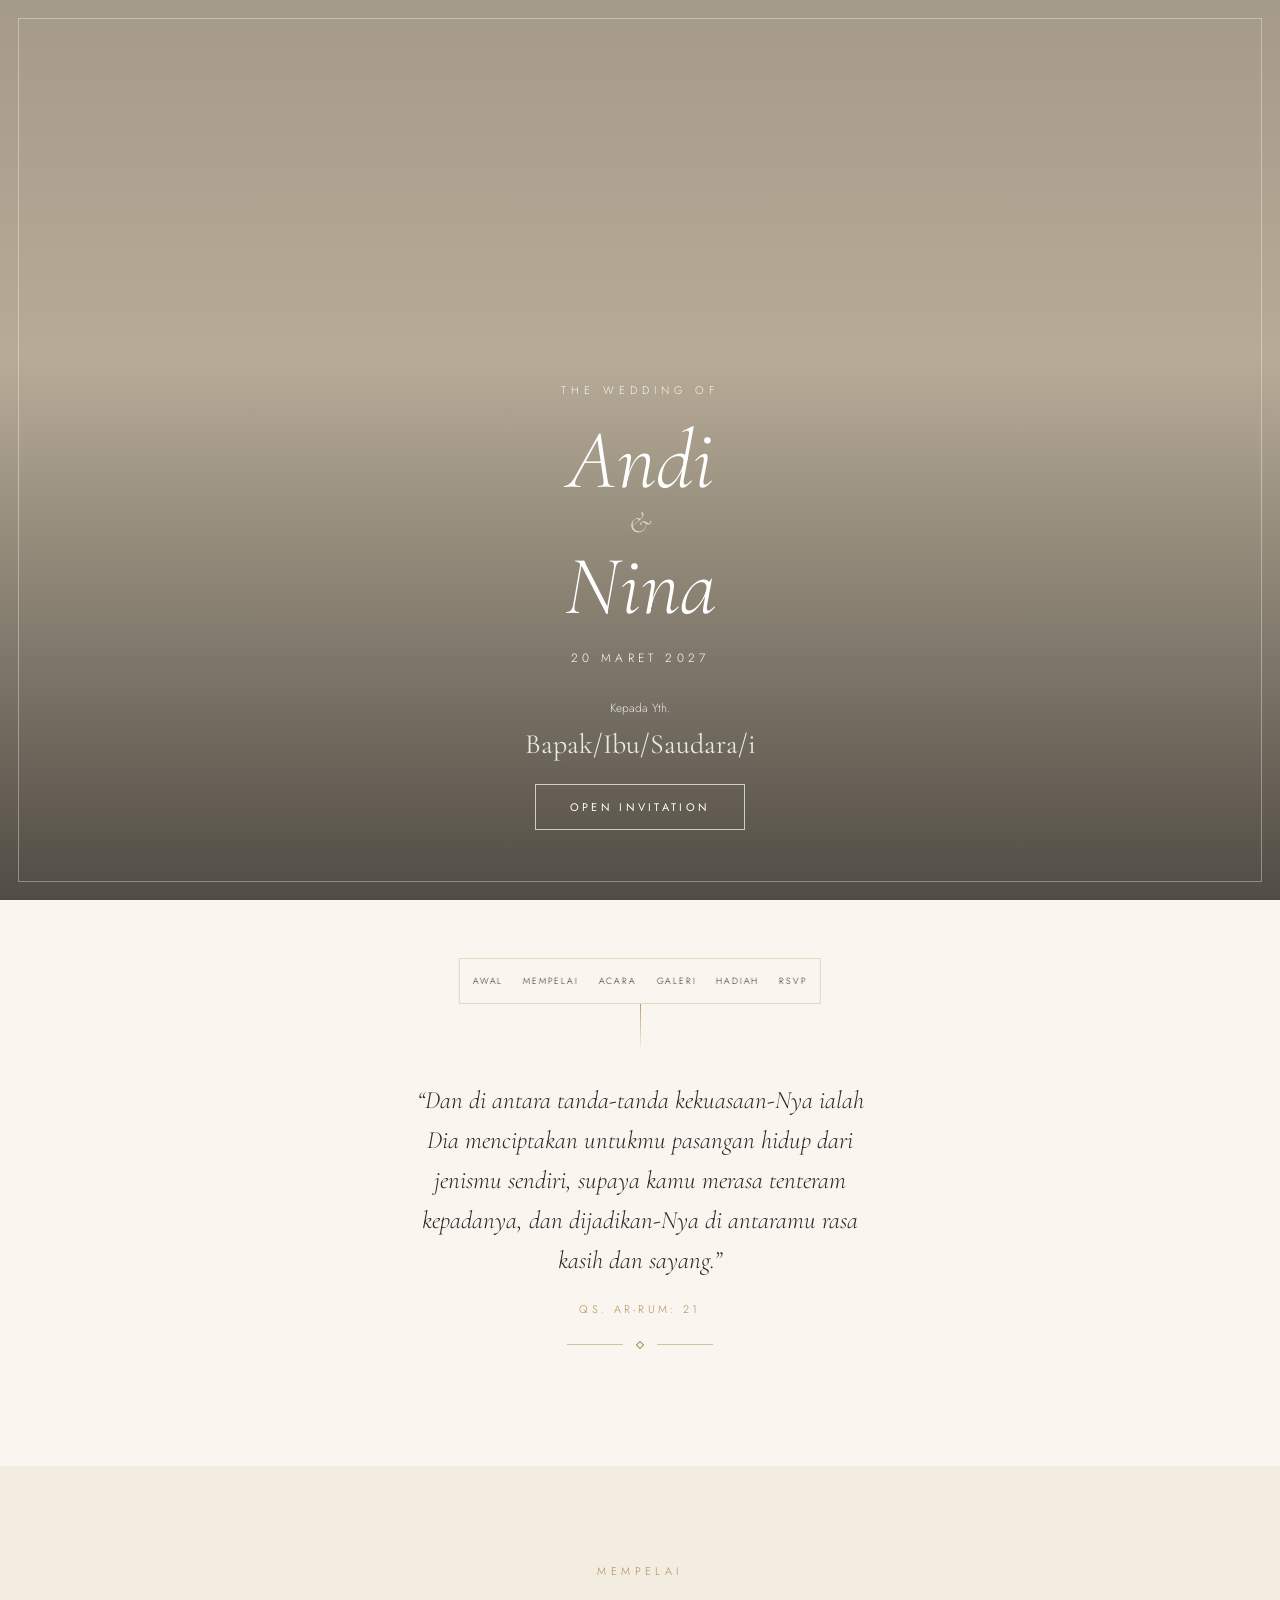
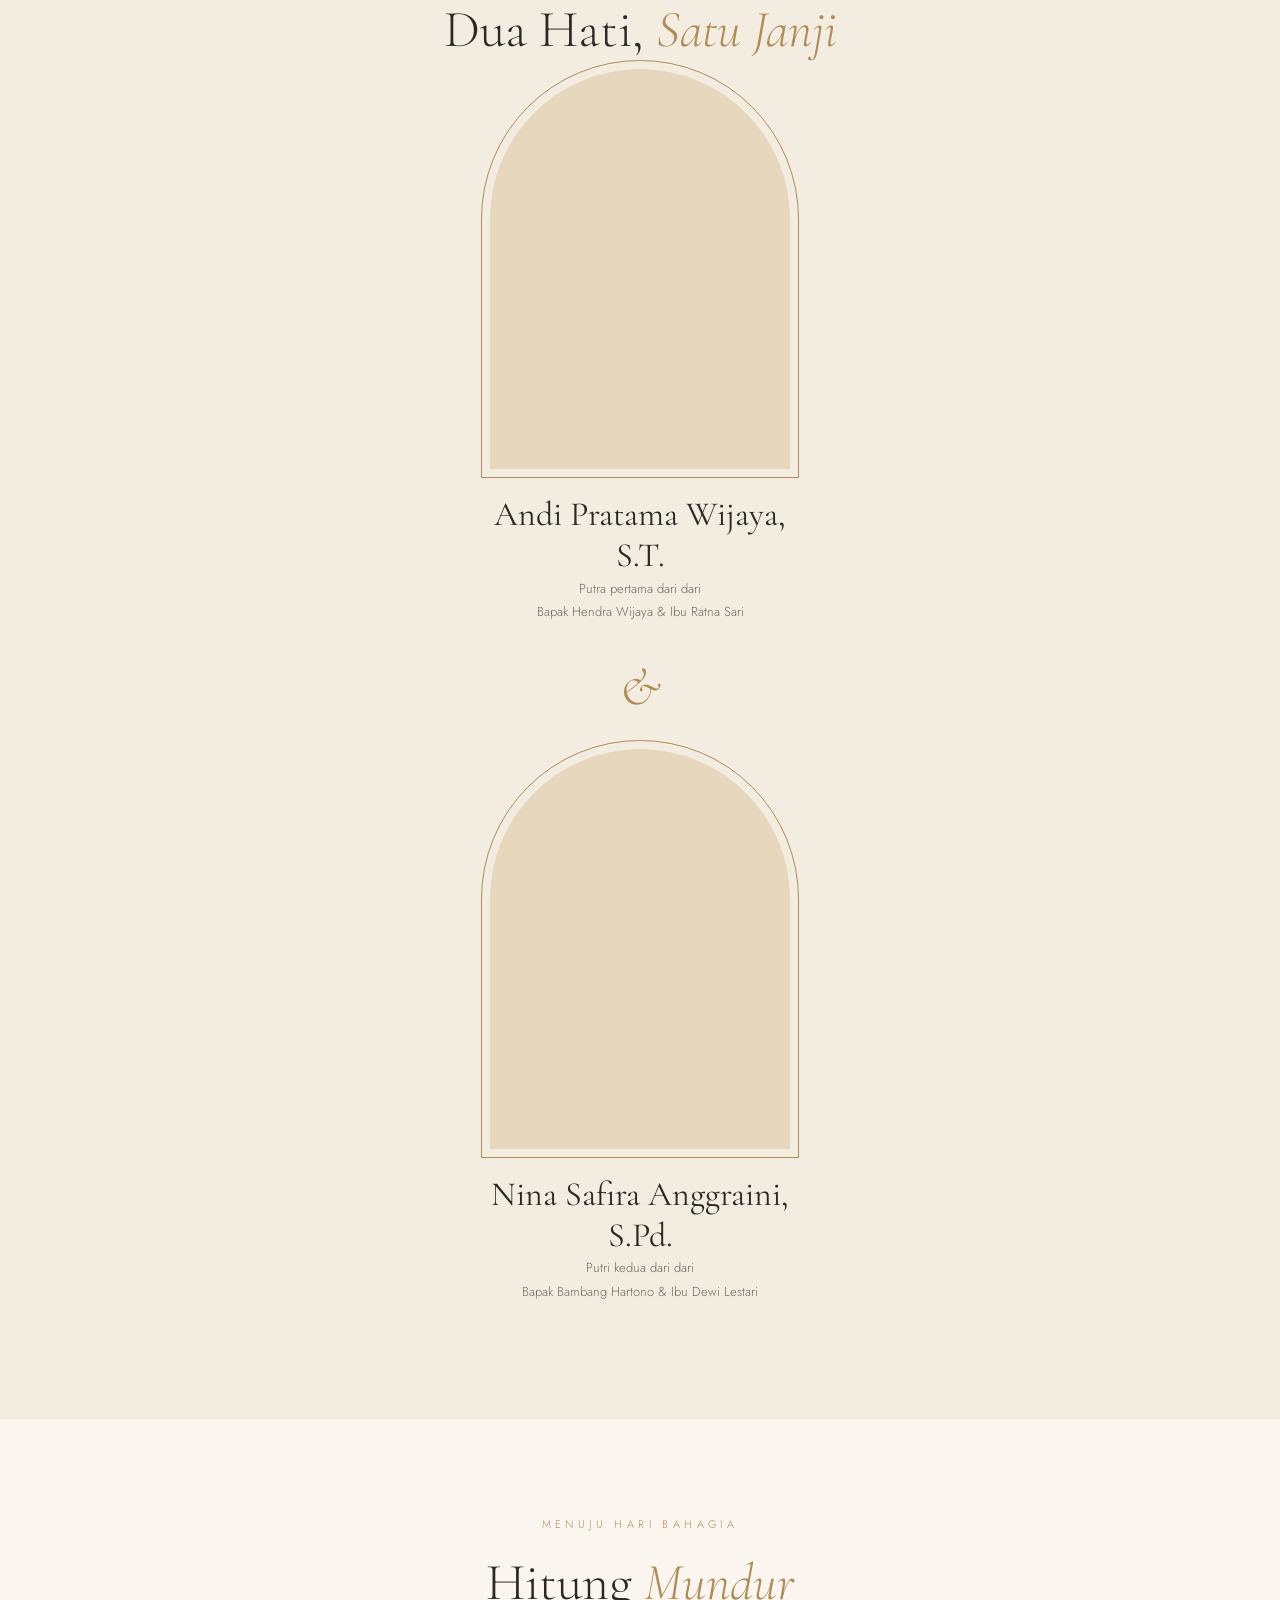
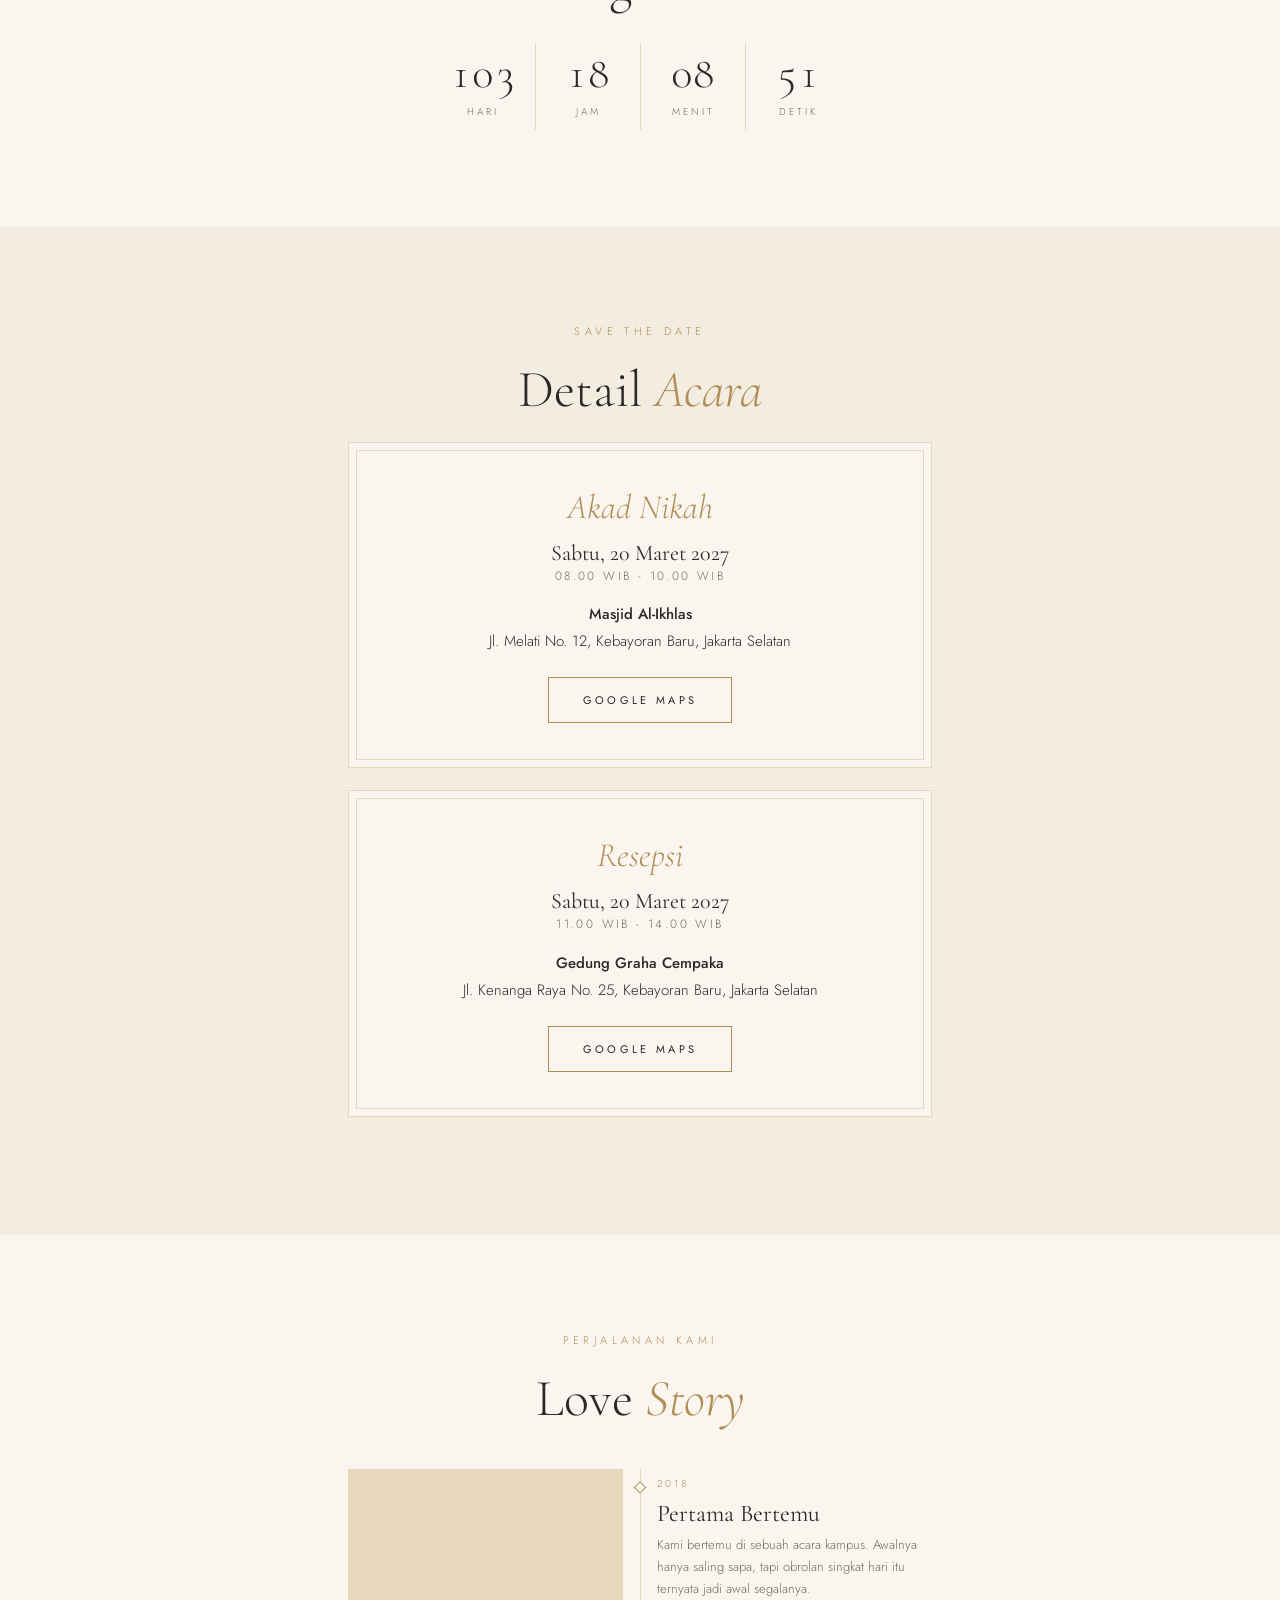
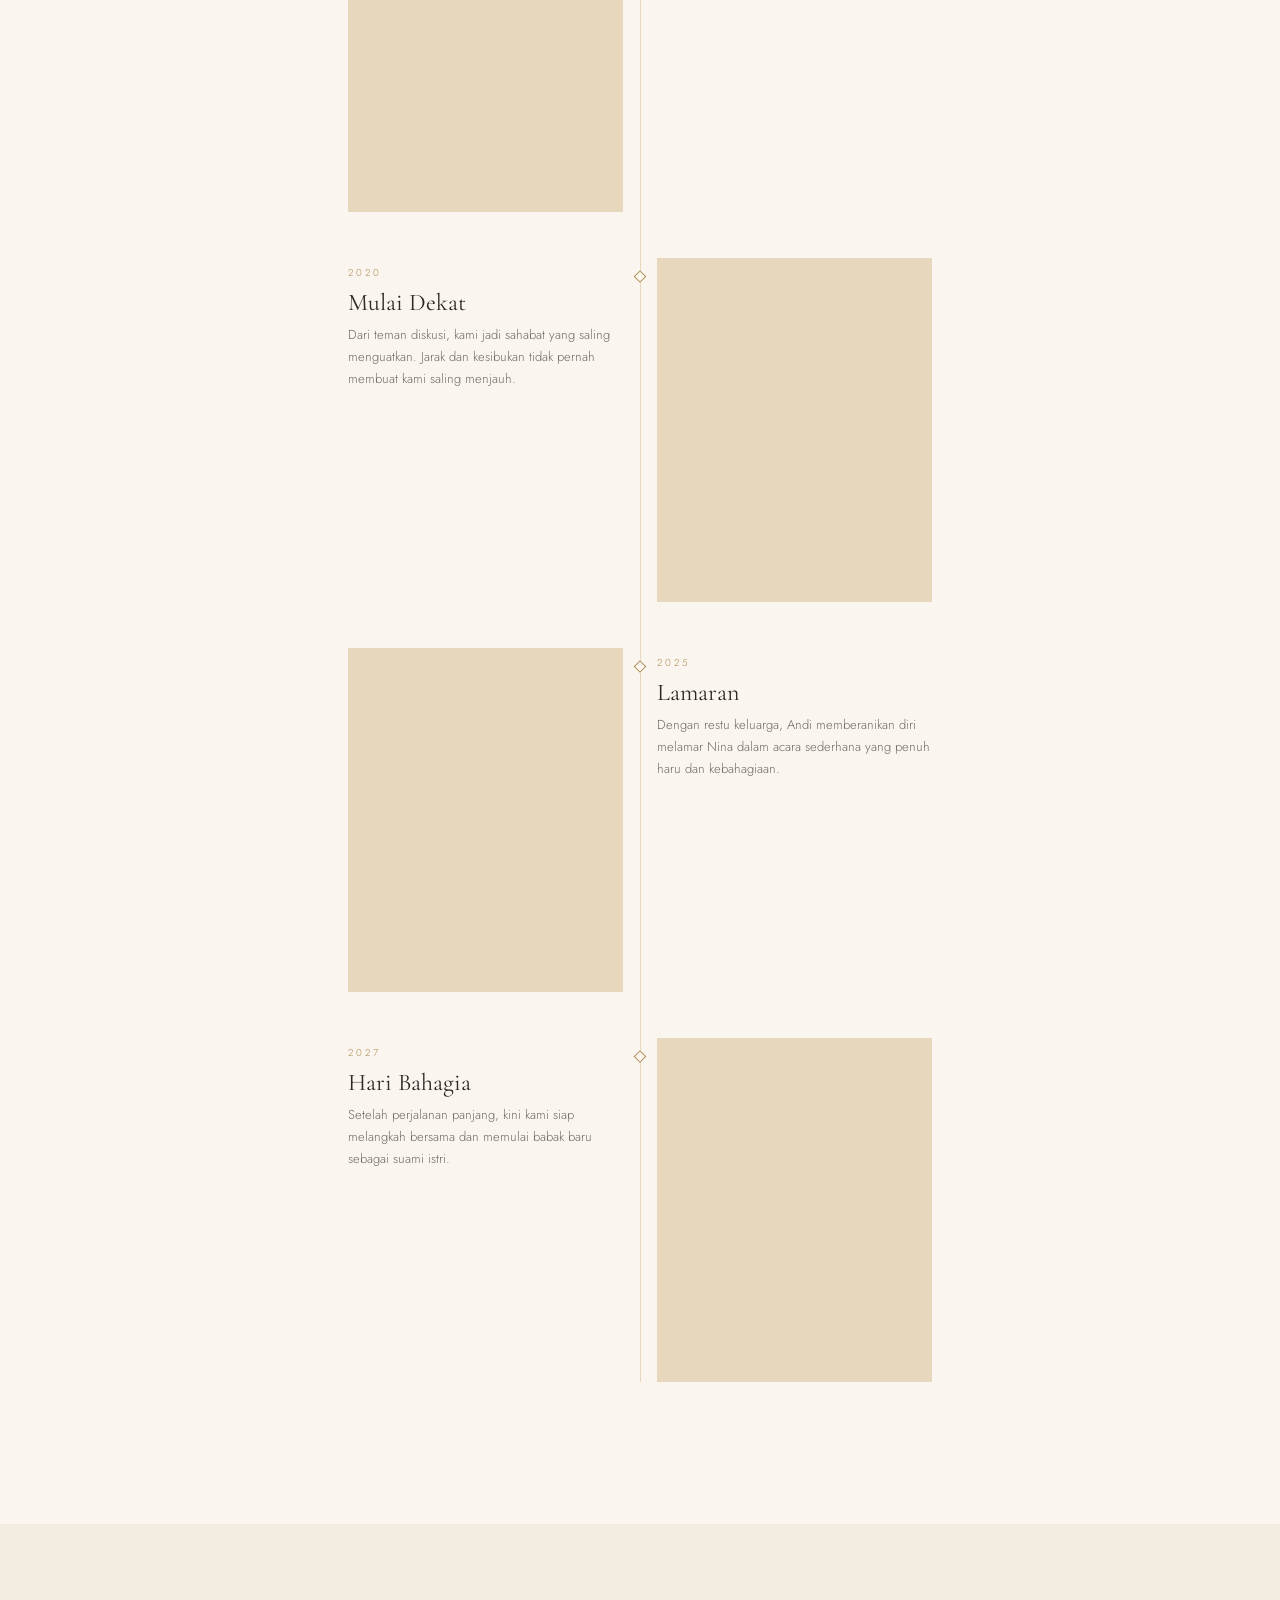
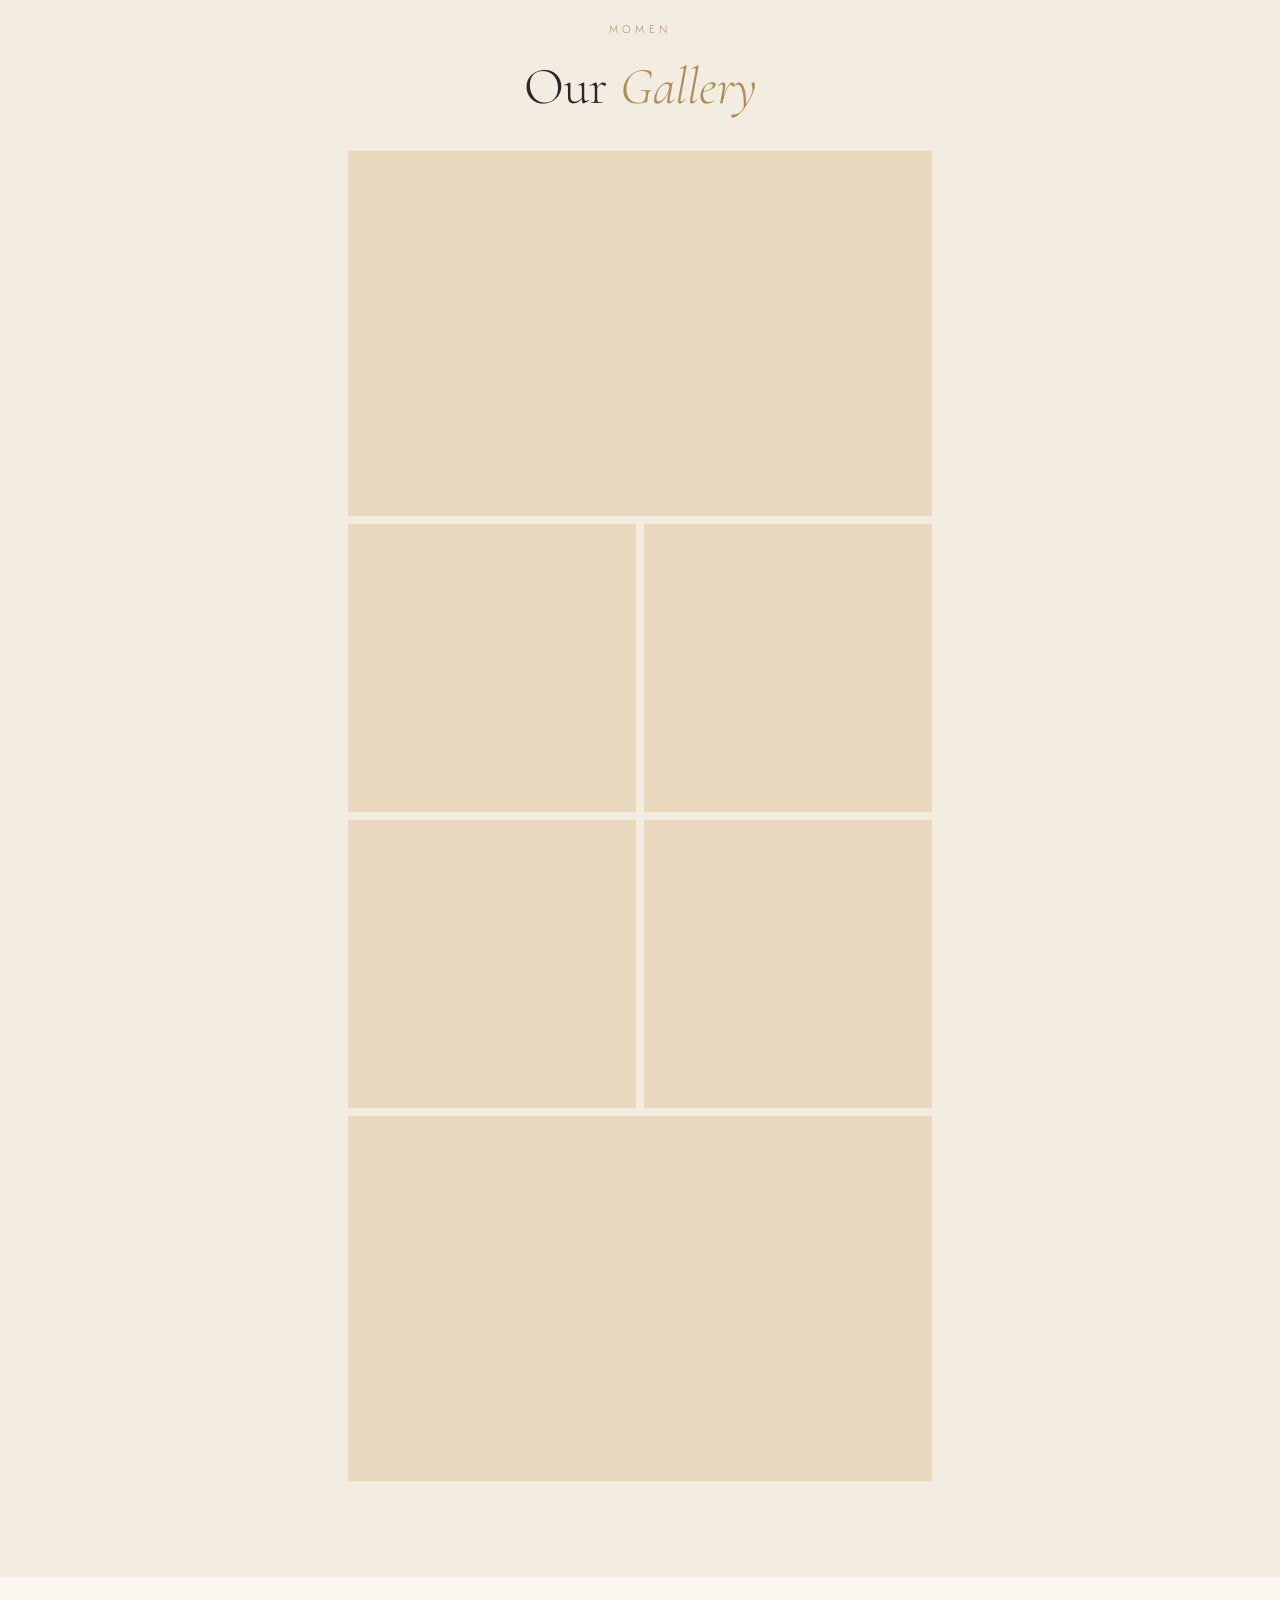
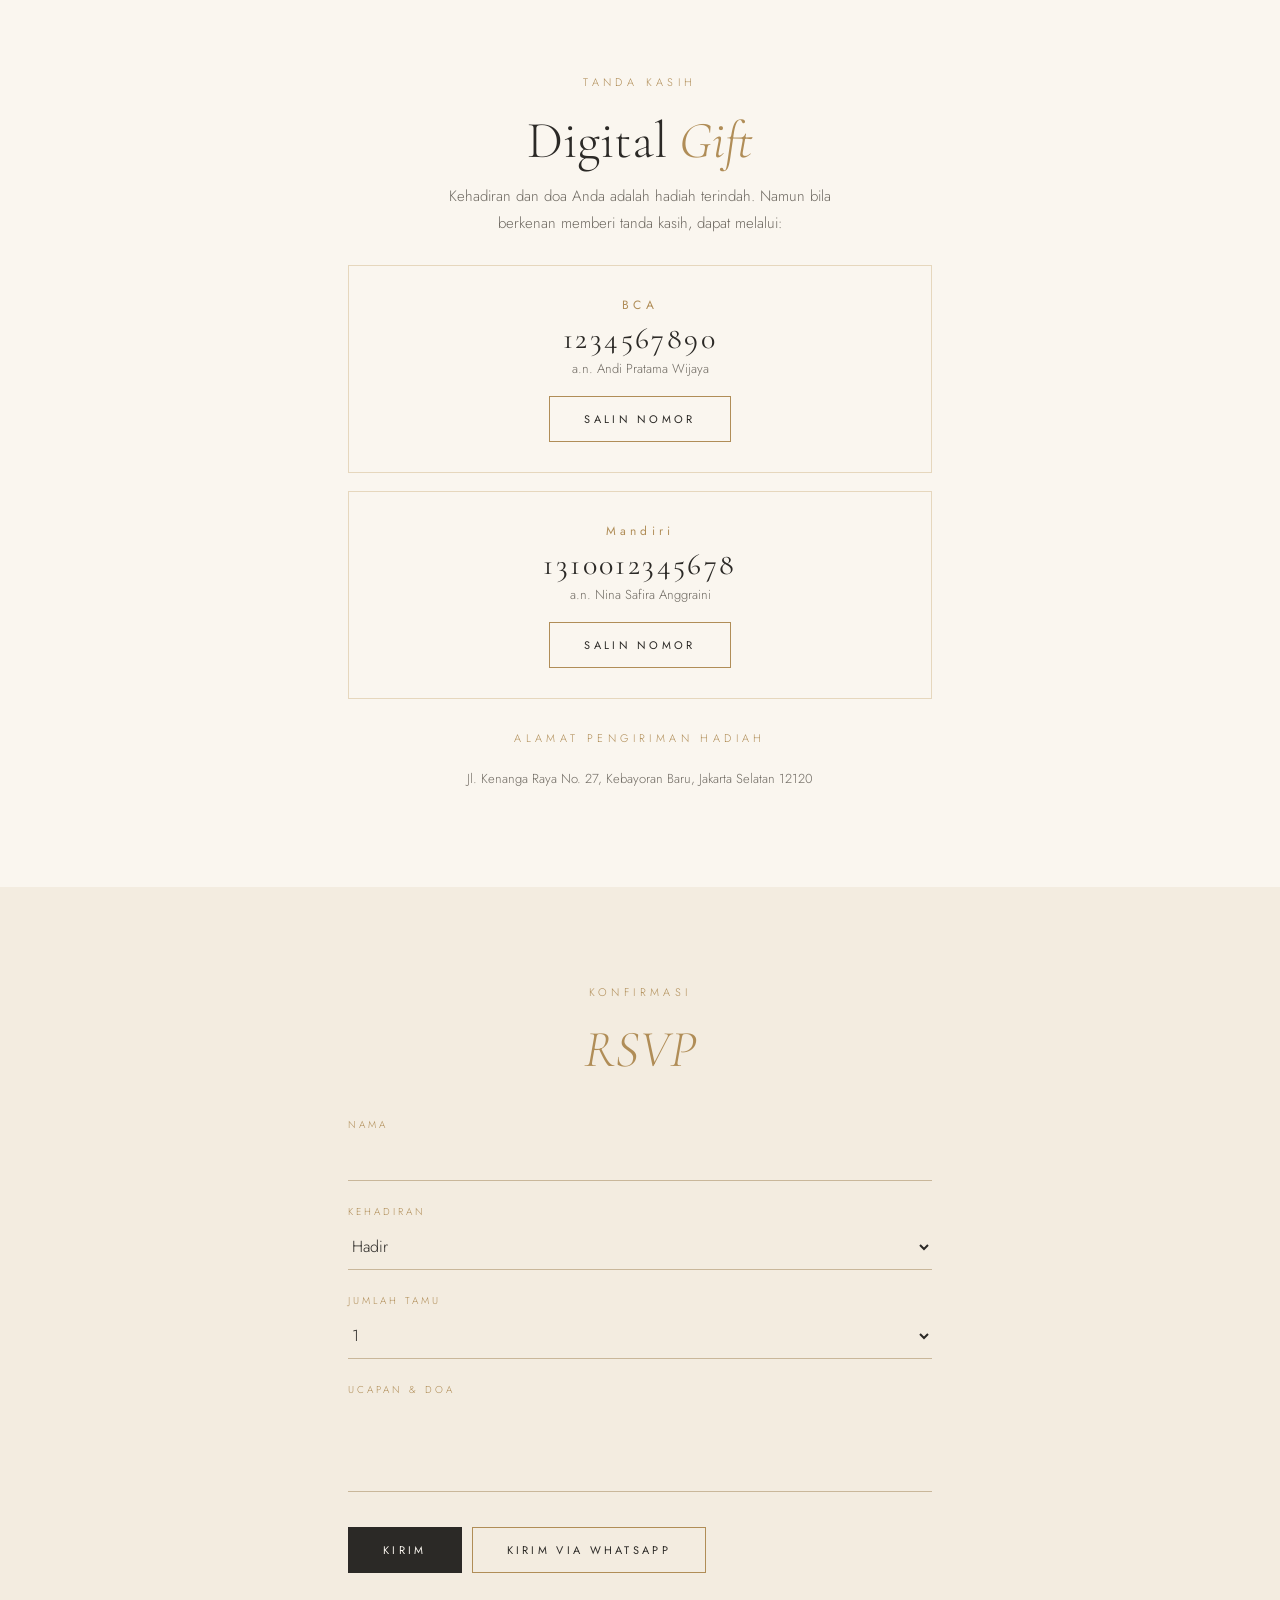
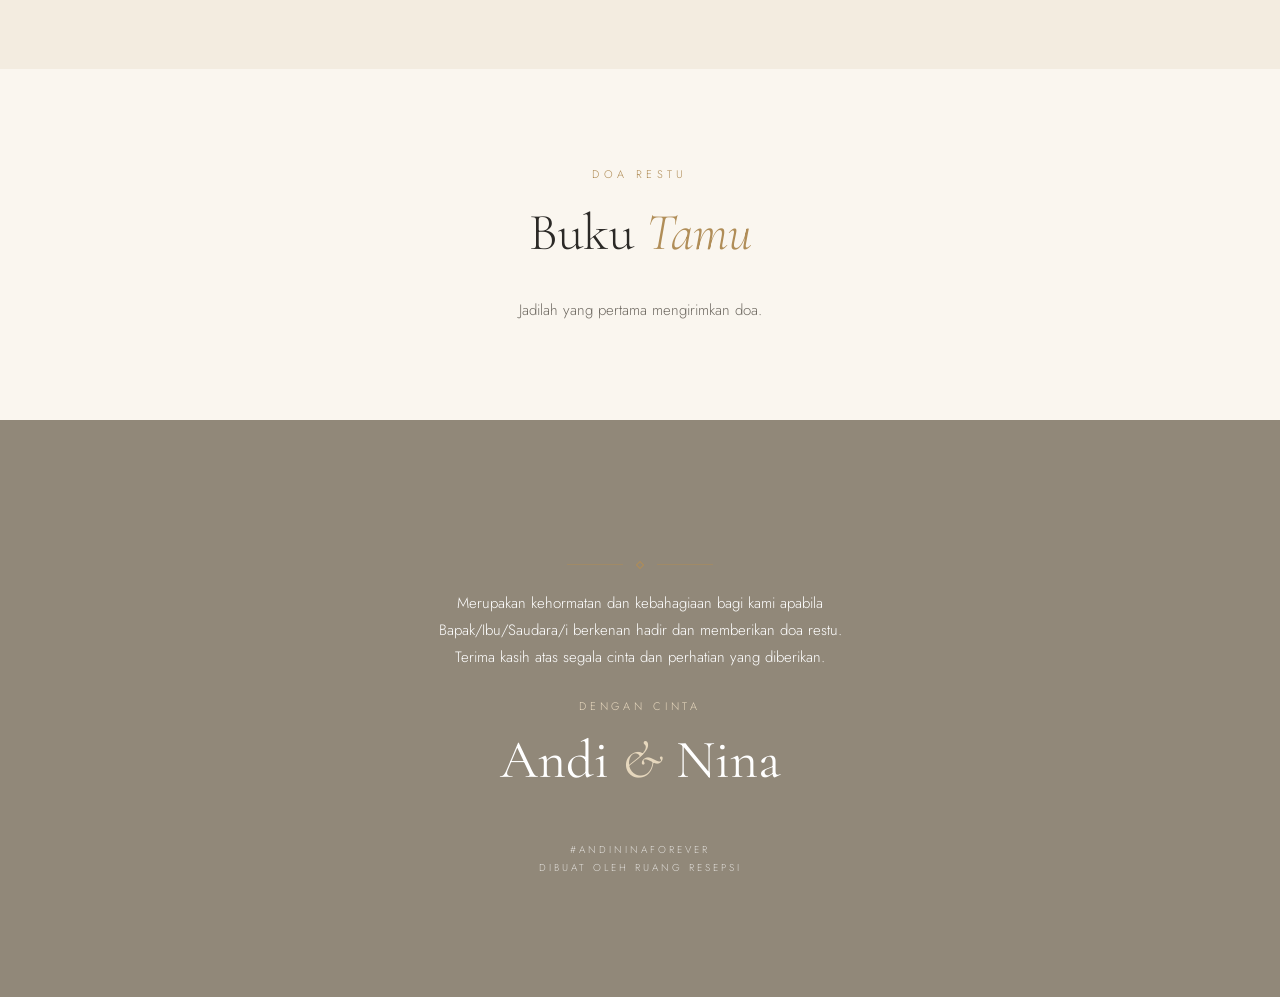
==== index.html @ 7b33ce92 "Add files via upload" ====
<!DOCTYPE html>
<html lang="id">
<head>
<meta charset="utf-8">
<meta name="viewport" content="width=device-width, initial-scale=1, viewport-fit=cover">
<!-- ===== EDIT PER KLIEN: judul, deskripsi, alamat & foto pratinjau saat link dibagikan (WhatsApp, Instagram, dll) =====
     og:image harus alamat LENGKAP (https://...), ukuran ideal 1200x630, di bawah 300 KB. -->
<title>The Wedding of Andi &amp; Nina</title>
<meta name="description" content="Kami mengundang Anda ke pernikahan Andi &amp; Nina, Sabtu, 20 Maret 2027.">
<meta property="og:type" content="website">
<meta property="og:site_name" content="The Wedding of Andi &amp; Nina">
<meta property="og:title" content="The Wedding of Andi &amp; Nina">
<meta property="og:description" content="Sabtu, 20 Maret 2027. Kami mengundang Anda untuk hadir dan memberikan doa restu.">
<meta property="og:url" content="https://ruangresepsi.com/demo/">
<meta property="og:image" content="https://ruangresepsi.com/demo/assets/photos/preview.jpg">
<meta property="og:image:width" content="1200">
<meta property="og:image:height" content="630">
<meta name="twitter:card" content="summary_large_image">
<!-- ===== akhir bagian edit per klien ===== -->
<meta name="theme-color" content="#faf6ef">
<link rel="icon" href="data:,">
<link rel="preconnect" href="https://fonts.googleapis.com">
<link rel="preconnect" href="https://fonts.gstatic.com" crossorigin>
<link rel="stylesheet" href="style.css?v=8">
</head>
<body class="lock">

<div id="cover"><div class="bg ph"></div><div class="frame"></div>
  <small>The Wedding of</small>
  <h1 class="serif"><i id="cA"></i><span>&</span><i id="cB"></i></h1>
  <div class="date" id="cDate"></div>
  <div class="to">Kepada Yth.<b id="cTo">Bapak/Ibu/Saudara/i</b></div>
  <button class="btn" id="open">Open Invitation</button>
</div>

<button id="mu" aria-label="Musik"><svg viewBox="0 0 24 24"><path d="M9 18V5l11-2v13"/><circle cx="6" cy="18" r="3"/><circle cx="17" cy="16" r="3"/><path class="x" d="M3 3l18 18"/></svg></button>
<audio id="aud" loop preload="none"></audio>

<section id="hero"><div class="bg ph"></div>
  <div class="in rv">
    <div class="eyebrow" style="color:var(--champ)">Kami Akan Menikah</div>
    <h2 class="serif" id="hNames"></h2>
    <p class="q" id="hLine"></p>
    <div class="bigdate"><b id="hD"></b><span id="hM"></span></div>
  </div>
</section>

<section id="quote"><div class="rule rv"></div>
  <p class="rv" id="qText"></p><cite class="rv" id="qSrc"></cite>
  <div class="orn rv"><i></i></div>
</section>

<div class="alt" id="couple"><section class="in">
  <div class="eyebrow rv">Mempelai</div><h2 class="rv">Dua Hati, <em>Satu Janji</em></h2>
  <div id="people"></div>
</section></div>

<section id="countdown"><div class="eyebrow rv">Menuju Hari Bahagia</div><h2 class="rv">Hitung <em>Mundur</em></h2>
  <div class="cd rv"><div><b id="d">0</b><span>Hari</span></div><div><b id="h">0</b><span>Jam</span></div><div><b id="m">0</b><span>Menit</span></div><div><b id="s">0</b><span>Detik</span></div></div>
</section>

<div class="alt" id="event"><section class="in">
  <div class="eyebrow rv">Save The Date</div><h2 class="rv">Detail <em>Acara</em></h2>
  <div id="events"></div>
</section></div>

<section id="story"><div class="eyebrow rv">Perjalanan Kami</div><h2 class="rv">Love <em>Story</em></h2>
  <div class="tl" id="tl"></div>
</section>

<div class="alt" id="gallery"><section class="in">
  <div class="eyebrow rv">Momen</div><h2 class="rv">Our <em>Gallery</em></h2>
  <div class="gal" id="gal"></div>
</section></div>

<section id="gift"><div class="eyebrow rv">Tanda Kasih</div><h2 class="rv">Digital <em>Gift</em></h2>
  <p class="rv" style="color:var(--mute);max-width:420px;margin:12px auto 0" id="gTxt"></p>
  <div id="accs" style="margin-top:28px"></div>
  <div class="addr rv" id="addr"></div>
</section>

<div class="alt" id="rsvp"><section class="in">
  <div class="eyebrow rv">Konfirmasi</div><h2 class="rv"><em>RSVP</em></h2>
  <form id="f" class="rv">
    <div><label for="n">Nama</label><input id="n" required maxlength="60"></div>
    <div><label for="a">Kehadiran</label><select id="a"><option>Hadir</option><option>Tidak Hadir</option><option>Masih Ragu</option></select></div>
    <div><label for="g">Jumlah Tamu</label><select id="g"><option>1</option><option>2</option><option>3</option><option>4</option></select></div>
    <div><label for="t">Ucapan &amp; Doa</label><textarea id="t" required maxlength="300"></textarea></div>
    <div style="display:flex;gap:10px;flex-wrap:wrap;margin-top:10px"><button class="btn fill">Kirim</button><button type="button" class="btn" id="wa" hidden>Kirim via WhatsApp</button></div>
  </form>
</section></div>

<section id="guest"><div class="eyebrow rv">Doa Restu</div><h2 class="rv">Buku <em>Tamu</em></h2>
  <div class="wishes" id="wishes"></div>
</section>

<section id="close"><div class="bg ph"></div>
  <div class="in rv"><div class="orn" style="color:var(--champ)"><i></i></div>
    <p id="cTxt" style="max-width:420px;margin:0 auto 26px"></p>
    <p style="letter-spacing:.35em;font-size:11px;text-transform:uppercase;color:var(--champ)">Dengan Cinta</p>
    <h2 class="serif" id="cNames" style="margin-top:12px"></h2>
    <footer>#<span id="hash"></span><br><span id="brand"></span></footer>
  </div>
</section>

<nav id="nav"><a href="#hero">Awal</a><a href="#couple">Mempelai</a><a href="#event">Acara</a><a href="#gallery">Galeri</a><a href="#gift">Hadiah</a><a href="#rsvp">RSVP</a></nav>
<div id="lb"><button aria-label="Tutup">&times;</button><div class="ph"></div></div>
<div id="toast"></div>

<script src="config.js?v=8" charset="utf-8"></script>
<script src="themes.js?v=8" charset="utf-8"></script>
<script src="script.js?v=8" charset="utf-8"></script>
</body>
</html>
---- style.css ----
:root{--ivory:#faf6ef;--cream:#f3ece0;--champ:#e6d7bd;--beige:#c9b79a;--gold:#b08d57;--char:#2b2926;--mute:#6f6a62;--deep:#2b2926;--fh:var(--fh);--fb:var(--fb);--hs:1;--ov:30,26,22;--ivrgb:250,246,239;box-sizing:border-box;padding-top:env(safe-area-inset-top,0px);padding-bottom:env(safe-area-inset-bottom,0px)}
html{scroll-behavior:smooth;scroll-padding-top:env(safe-area-inset-top,0px)}
*,*::before,*::after{box-sizing:inherit;margin:0}
body{background:var(--ivory);color:var(--char);font:300 15px/1.8 var(--fb);-webkit-font-smoothing:antialiased;overflow-x:hidden}
body.lock{overflow:hidden}
img{max-width:100%;display:block}
.serif{font-family:var(--fh);font-weight:400}
section{padding:96px 28px;text-align:center;position:relative;max-width:640px;margin:0 auto}
.alt{background:var(--cream);max-width:none}.alt>.in{max-width:640px;margin:0 auto}
.eyebrow{font-size:11px;letter-spacing:.4em;text-transform:uppercase;color:var(--gold);margin-bottom:18px}
h2{font:300 calc(40px*var(--hs))/1.15 var(--fh);margin-bottom:10px}
h2 em{font-style:italic;color:var(--gold)}
.rule{width:1px;height:56px;background:linear-gradient(var(--gold),transparent);margin:0 auto 28px}
.orn{display:flex;align-items:center;gap:14px;justify-content:center;color:var(--gold);margin:22px 0}
.orn::before,.orn::after{content:"";height:1px;width:56px;background:var(--gold);opacity:.5}
.orn i{width:6px;height:6px;border:1px solid var(--gold);transform:rotate(45deg)}
.btn{display:inline-block;padding:14px 34px;border:1px solid var(--gold);color:var(--char);background:transparent;font:400 11px var(--fb);letter-spacing:.3em;text-transform:uppercase;text-decoration:none;cursor:pointer;transition:.5s}
.btn:hover,.btn:active{background:var(--gold);color:#fff}
.btn.fill{background:var(--char);border-color:var(--char);color:var(--ivory)}
.btn.fill:hover{background:var(--gold);border-color:var(--gold)}
.rv{opacity:0;transform:translateY(28px);transition:opacity 1.2s cubic-bezier(.2,.7,.2,1),transform 1.2s cubic-bezier(.2,.7,.2,1)}
.rv.on{opacity:1;transform:none}
.ph{background:var(--champ) center/cover no-repeat}
/* cover */
#cover{position:fixed;inset:0;z-index:50;display:flex;flex-direction:column;justify-content:flex-end;align-items:center;text-align:center;color:#fff;padding:0 28px calc(70px + env(safe-area-inset-bottom,0px));transition:transform 1.4s cubic-bezier(.77,0,.18,1),opacity 1.4s}
#cover.gone{transform:translateY(-100%);opacity:.6;pointer-events:none}
#cover .bg{position:absolute;inset:0;z-index:-2}
#cover::before{content:"";position:absolute;inset:0;z-index:-1;background:linear-gradient(rgba(var(--ov),.35),rgba(var(--ov),.25) 40%,rgba(var(--ov),.8))}
#cover .frame{position:absolute;inset:calc(18px + env(safe-area-inset-top,0px)) 18px 18px;border:1px solid rgba(255,255,255,.35);pointer-events:none}
#cover small{font-size:11px;letter-spacing:.45em;text-transform:uppercase;opacity:.9}
#cover h1{font:300 calc(58px*var(--hs))/1 var(--fh);margin:18px 0 6px}
#cover h1 span{display:block;font-style:italic;font-size:30px;color:var(--champ);margin:6px 0}
#cover .date{letter-spacing:.35em;font-size:12px;margin:14px 0 6px}
#cover .to{font-size:12px;opacity:.85;margin:22px 0 22px}
#cover .to b{display:block;font:400 28px/1.3 var(--fh);margin-top:6px;overflow-wrap:anywhere;max-width:100%}
#cover .btn{color:#fff;border-color:rgba(255,255,255,.7);animation:pulse 3s ease-in-out infinite}
@keyframes pulse{50%{box-shadow:0 0 0 10px rgba(255,255,255,.07)}}
/* hero */
#hero{max-width:none;padding:0;min-height:100svh;display:flex;flex-direction:column;justify-content:flex-end;color:#fff;background:var(--deep)}
#hero .bg{position:absolute;inset:0}
#hero::after{content:"";position:absolute;inset:0;background:linear-gradient(rgba(var(--ov),.1),rgba(var(--ov),.78))}
#hero .in{position:relative;z-index:2;padding:0 28px 90px}
#hero h2{font-size:calc(52px*var(--hs));color:#fff;margin:14px 0}
#hero h2 em{color:var(--champ)}
#hero p.q{font:italic 300 20px/1.5 var(--fh);max-width:380px;margin:0 auto 26px;color:var(--ivory)}
.bigdate{display:flex;justify-content:center;align-items:center;gap:18px;font-family:var(--fh)}
.bigdate b{font-weight:300;font-size:64px;line-height:1}
.bigdate span{font-size:11px;letter-spacing:.35em;text-transform:uppercase;font-family:var(--fb);line-height:2;text-align:left;border-left:1px solid var(--champ);padding-left:18px}
/* quote */
#quote p{font:italic 300 25px/1.6 var(--fh);max-width:480px;margin:0 auto}
#quote cite{display:block;margin-top:20px;font-style:normal;font-size:11px;letter-spacing:.3em;text-transform:uppercase;color:var(--gold)}
/* couple */
.person{margin:0 auto 20px;max-width:300px}
.person .pic{aspect-ratio:3/4;border-radius:150px 150px 0 0;margin-bottom:26px;outline:1px solid var(--gold);outline-offset:8px}
.person h3{font:400 34px/1.2 var(--fh)}
.person p{color:var(--mute);font-size:13px}
.amp{font:italic 300 54px var(--fh);color:var(--gold);margin:30px 0}
/* countdown */
.cd{display:grid;grid-template-columns:repeat(4,1fr);max-width:420px;margin:30px auto 0}
.cd div{padding:6px 0;border-left:1px solid var(--champ)}.cd div:first-child{border:0}
.cd b{display:block;font:300 44px/1.1 var(--fh);font-variant-numeric:tabular-nums}
.cd span{font-size:10px;letter-spacing:.3em;text-transform:uppercase;color:var(--mute)}
/* events */
.card{background:var(--ivory);border:1px solid var(--champ);padding:44px 26px;margin:22px 0;position:relative}
.card::before{content:"";position:absolute;inset:7px;border:1px solid var(--champ);pointer-events:none}
.card h3{font:italic 300 34px var(--fh);color:var(--gold)}
.card .d{font:400 22px var(--fh);margin:12px 0 0}
.card .t{letter-spacing:.2em;font-size:12px;color:var(--mute);margin-bottom:14px}
.card p.v{margin-bottom:22px}
/* story */
.tl{position:relative;margin-top:40px;text-align:left}
.tl::before{content:"";position:absolute;left:50%;top:0;bottom:0;width:1px;background:var(--champ)}
.tli{display:grid;grid-template-columns:1fr 1fr;gap:34px;margin-bottom:46px;position:relative}
.tli::after{content:"";position:absolute;left:50%;top:14px;width:9px;height:9px;background:var(--ivory);border:1px solid var(--gold);transform:translateX(-50%) rotate(45deg)}
.tli .pic{aspect-ratio:4/5}
.tli:nth-child(even) .pic{order:2}
.tli small{color:var(--gold);letter-spacing:.3em;font-size:10px;text-transform:uppercase}
.tli h4{font:400 24px/1.2 var(--fh);margin:4px 0 6px}
.tli p{font-size:13px;line-height:1.7;color:var(--mute)}
/* gallery */
.gal{display:grid;grid-template-columns:1fr 1fr;gap:8px;margin-top:34px}
.gal .ph{aspect-ratio:1;cursor:zoom-in;transition:.6s}
.gal .ph:nth-child(1),.gal .ph:nth-child(6){grid-column:span 2;aspect-ratio:16/10}
.gal .ph:hover{filter:brightness(.92)}
#lb{position:fixed;inset:0;z-index:90;background:rgba(var(--ov),.94);display:none;align-items:center;justify-content:center;padding:24px}
#lb.on{display:flex;animation:fi .5s}
#lb div{width:min(92vw,520px);aspect-ratio:4/5;max-height:80vh}
#lb button{position:absolute;top:calc(18px + env(safe-area-inset-top,0px));right:22px;background:none;border:0;color:#fff;font-size:34px;cursor:pointer}
@keyframes fi{from{opacity:0}}
/* gift */
.acc{background:var(--ivory);border:1px solid var(--champ);padding:30px 20px;margin:18px 0}
.acc .bk{font:400 12px var(--fb);letter-spacing:.35em;color:var(--gold)}
.acc .no{font:400 30px var(--fh);letter-spacing:.08em;margin:6px 0 0}
.acc .nm{color:var(--mute);font-size:13px;margin-bottom:16px}
.addr{margin-top:30px;font-size:13px;color:var(--mute)}
/* forms */
form{display:grid;gap:16px;text-align:left;margin-top:30px}
label{font-size:10px;letter-spacing:.3em;text-transform:uppercase;color:var(--gold)}
input,select,textarea{width:100%;background:transparent;border:0;border-bottom:1px solid var(--beige);padding:10px 0;font:300 16px var(--fb);color:var(--char);border-radius:0;outline:0;transition:.4s}
input:focus,select:focus,textarea:focus{border-color:var(--gold)}
textarea{resize:none;height:90px}
.wishes{margin-top:34px;max-height:480px;overflow-y:auto;text-align:left}
.w{padding:22px 0;border-bottom:1px solid var(--champ)}
.w b{font:400 21px var(--fh)}
.w em{font-size:10px;letter-spacing:.25em;text-transform:uppercase;color:var(--gold);font-style:normal;margin-left:8px}
.w p{font-size:14px;color:var(--mute);margin-top:4px}
/* closing */
#close{max-width:none;color:#fff;padding:120px 28px;background:var(--deep)}
#close .bg{position:absolute;inset:0;opacity:.55}
#close .in{position:relative}
#close h2{color:#fff;font-size:calc(54px*var(--hs))}
#close h2 em{color:var(--champ)}
footer{font-size:10px;letter-spacing:.3em;text-transform:uppercase;opacity:.7;margin-top:50px}
/* nav + music */
nav{position:fixed;left:50%;bottom:calc(16px + env(safe-area-inset-bottom,0px));transform:translate(-50%,120px);z-index:40;display:flex;gap:2px;background:rgba(var(--ivrgb),.92);backdrop-filter:blur(12px);border:1px solid var(--champ);padding:4px;transition:transform 1s cubic-bezier(.2,.7,.2,1) .8s}
nav.on{transform:translate(-50%,0)}
nav a{color:var(--char);text-decoration:none;font-size:9px;letter-spacing:.2em;text-transform:uppercase;padding:10px 9px}
nav a:active{color:var(--gold)}
#mu{position:fixed;right:16px;top:calc(16px + env(safe-area-inset-top,0px));z-index:45;width:42px;height:42px;border-radius:50%;border:1px solid var(--gold);background:rgba(var(--ivrgb),.9);color:var(--gold);cursor:pointer;display:none;align-items:center;justify-content:center}
#mu.on{display:flex}
#mu svg{width:18px;height:18px;fill:none;stroke:currentColor;stroke-width:1.4}
#mu.off .w1{display:none}#mu .x{display:none}#mu.off .x{display:block}
#toast{position:fixed;left:50%;top:calc(24px + env(safe-area-inset-top,0px));transform:translate(-50%,-100px);background:var(--deep);color:#fff;padding:12px 24px;font-size:12px;letter-spacing:.15em;z-index:99;transition:.6s}
#toast.on{transform:translate(-50%,0)}
@media(min-width:700px){#cover h1{font-size:calc(84px*var(--hs))}h2{font-size:calc(52px*var(--hs))}#hero h2{font-size:calc(80px*var(--hs))}}
@media(prefers-reduced-motion:reduce){*{animation:none!important;transition-duration:.01s!important}}
option{background:var(--ivory);color:var(--char)}
[hidden]{display:none!important}
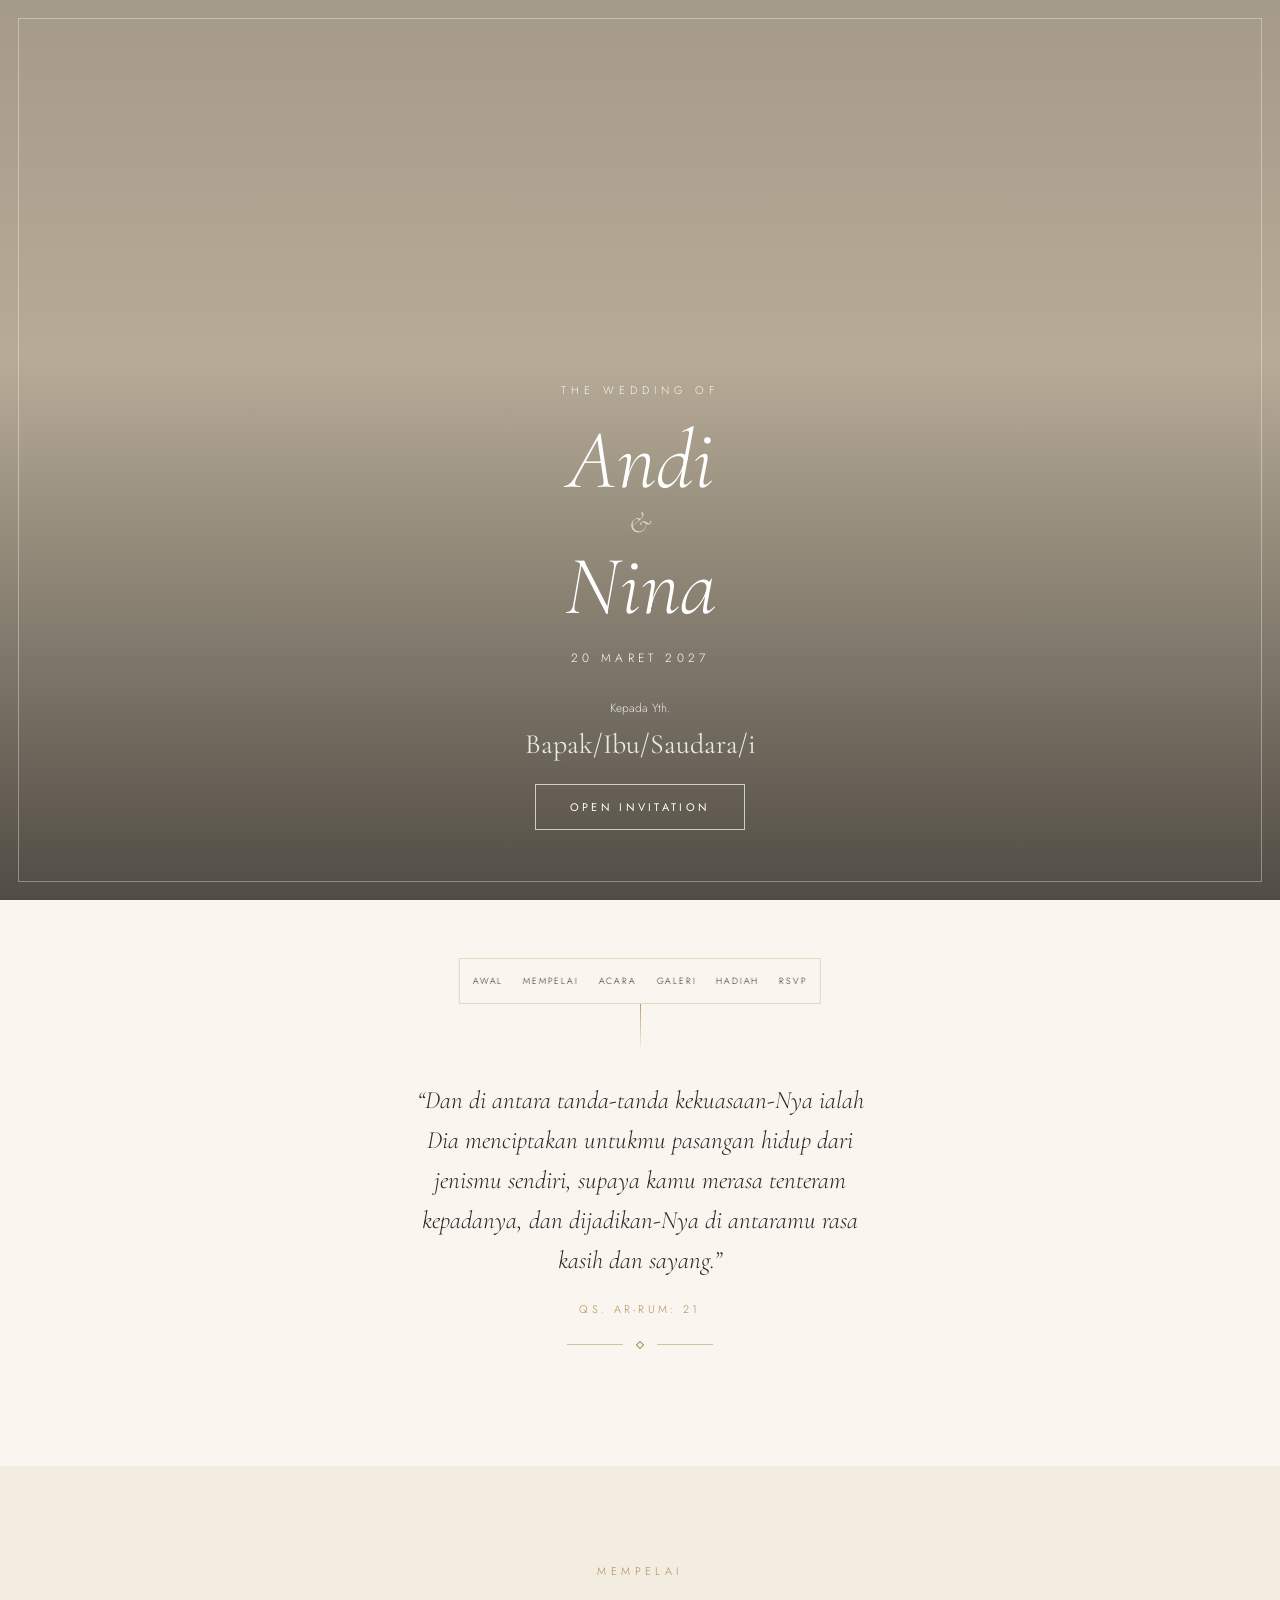
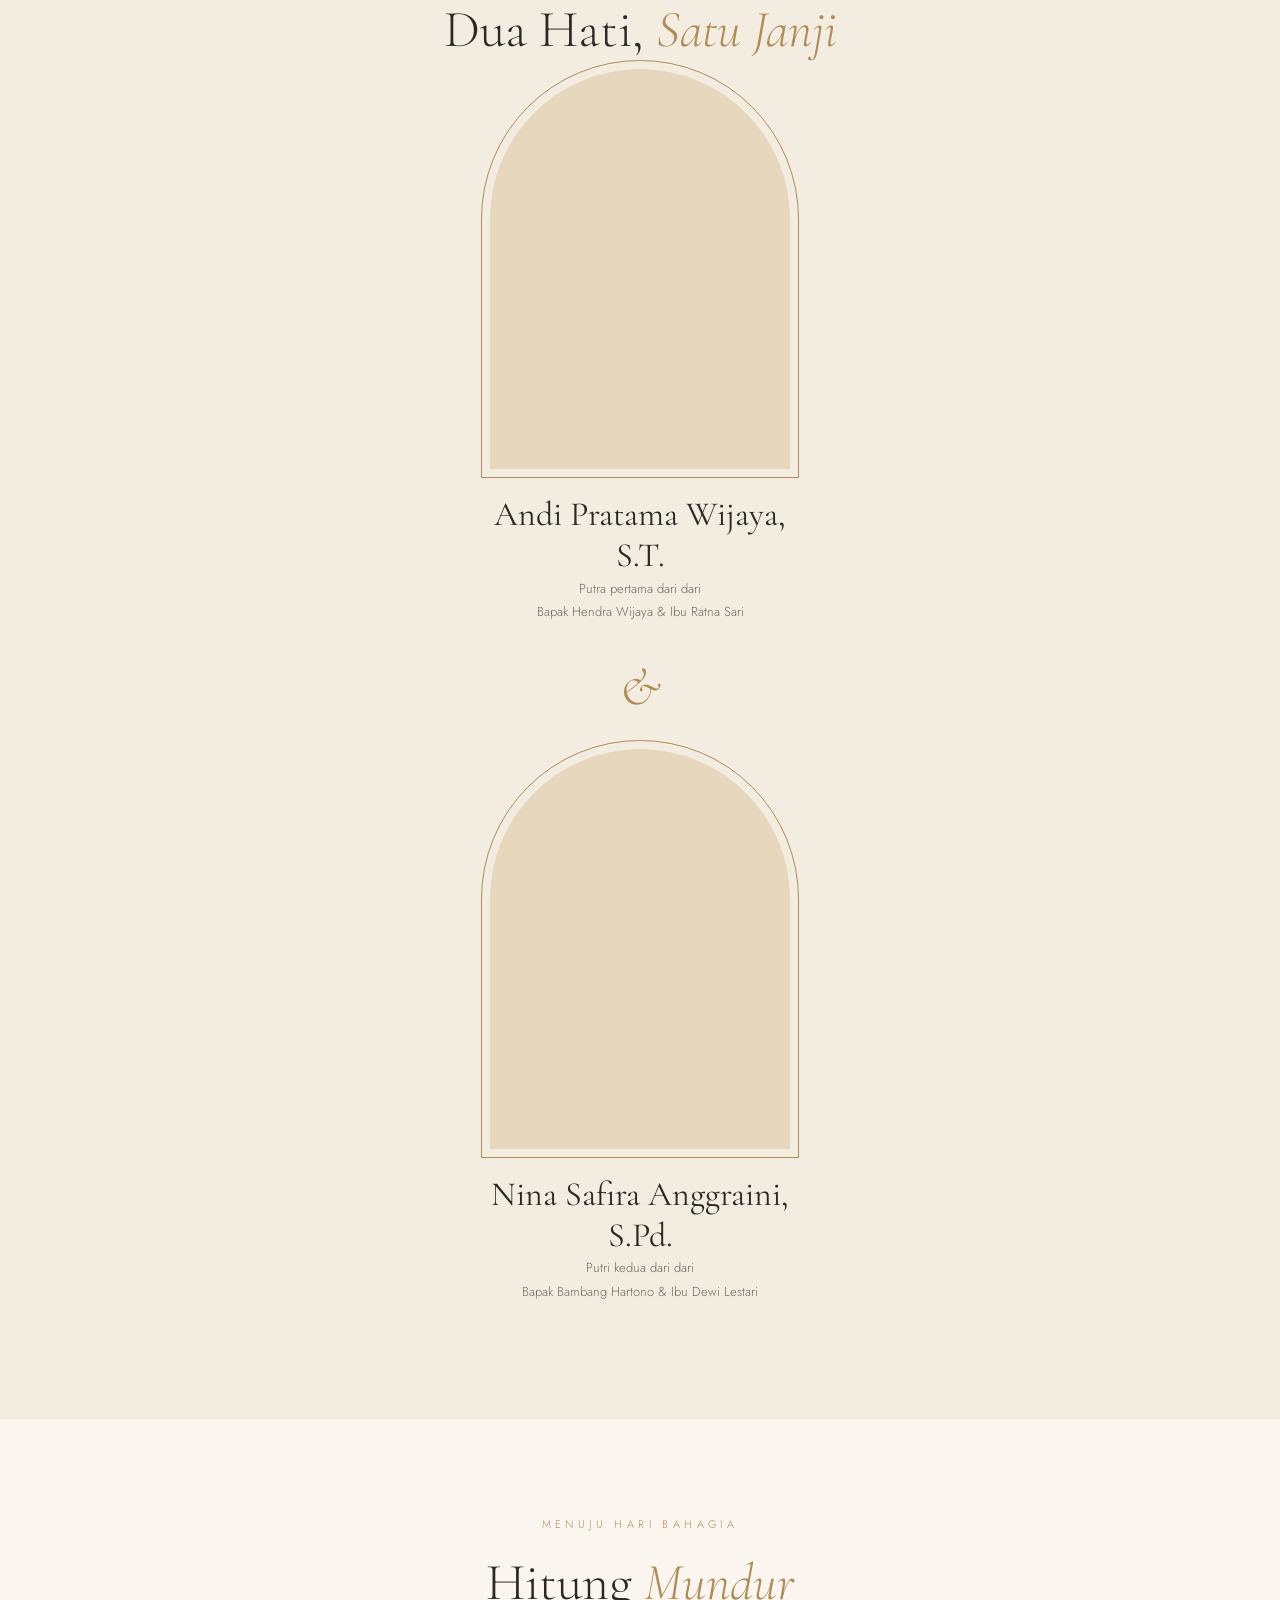
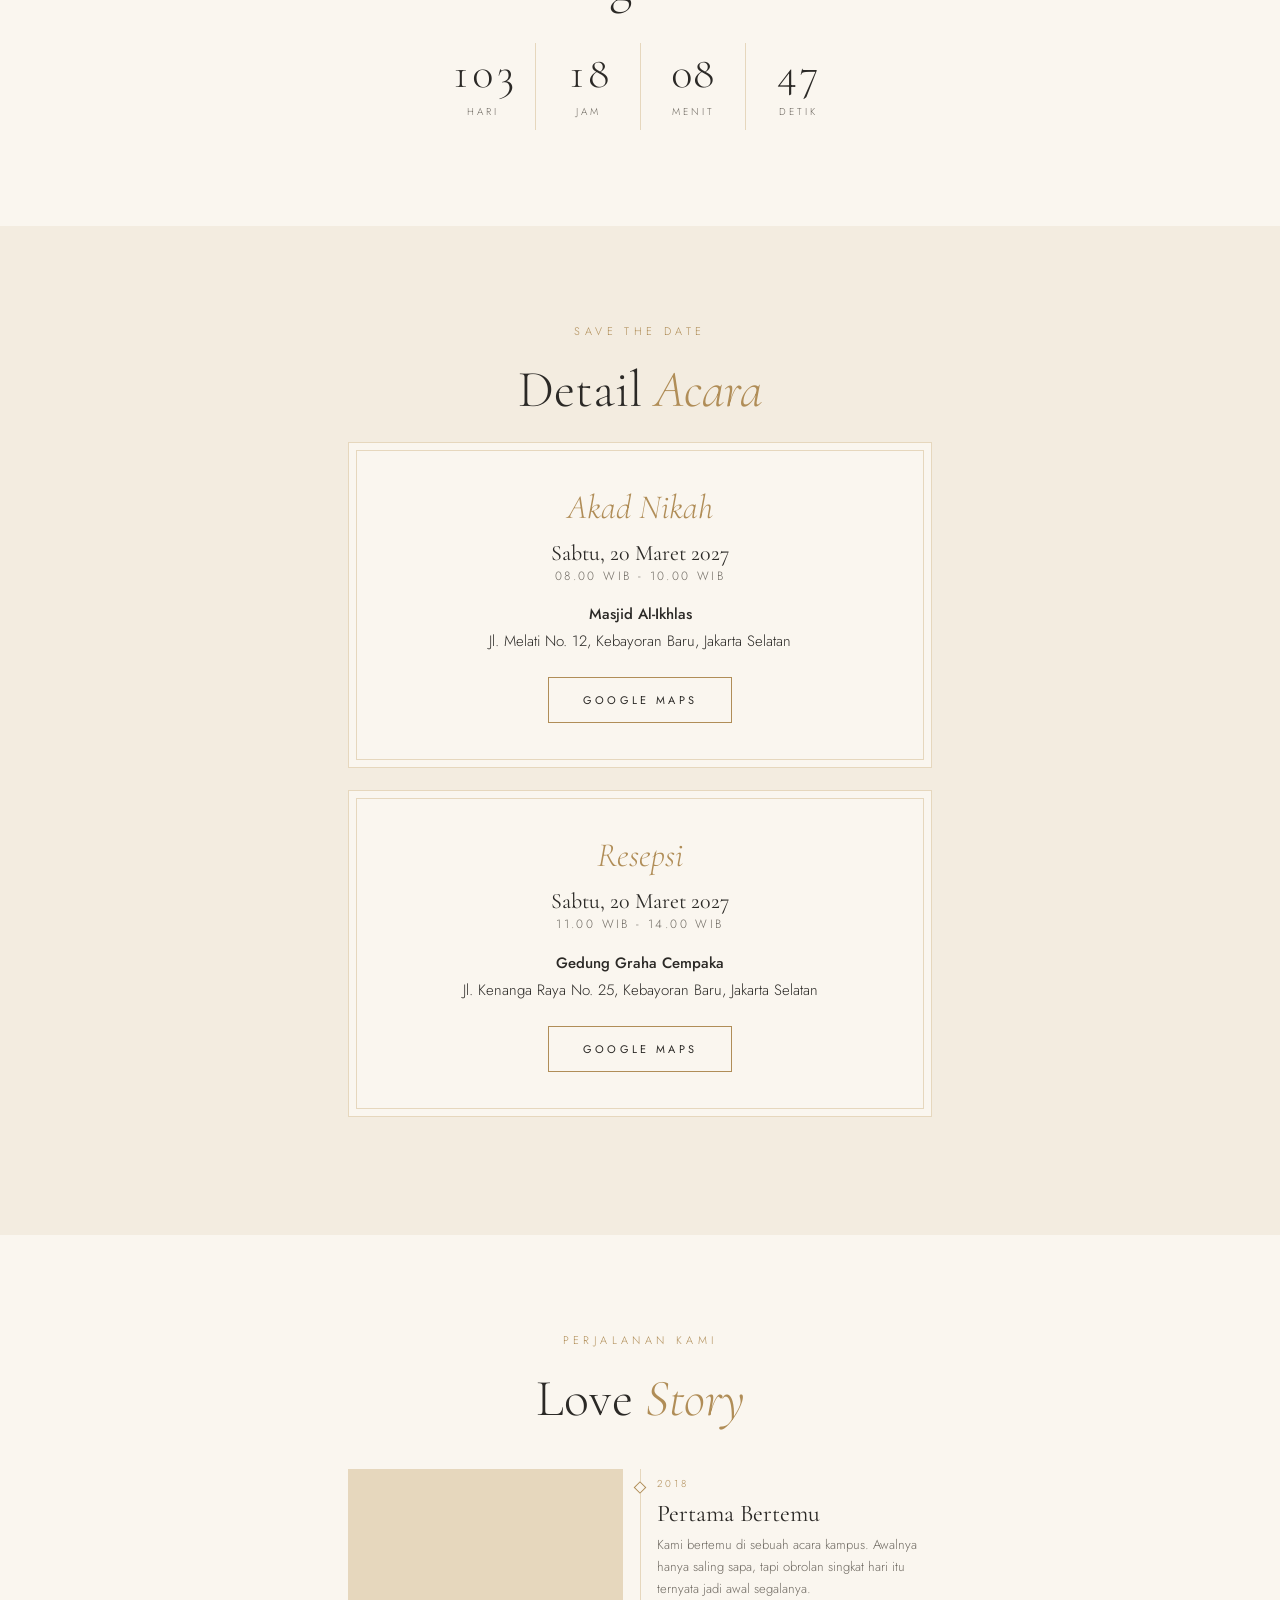
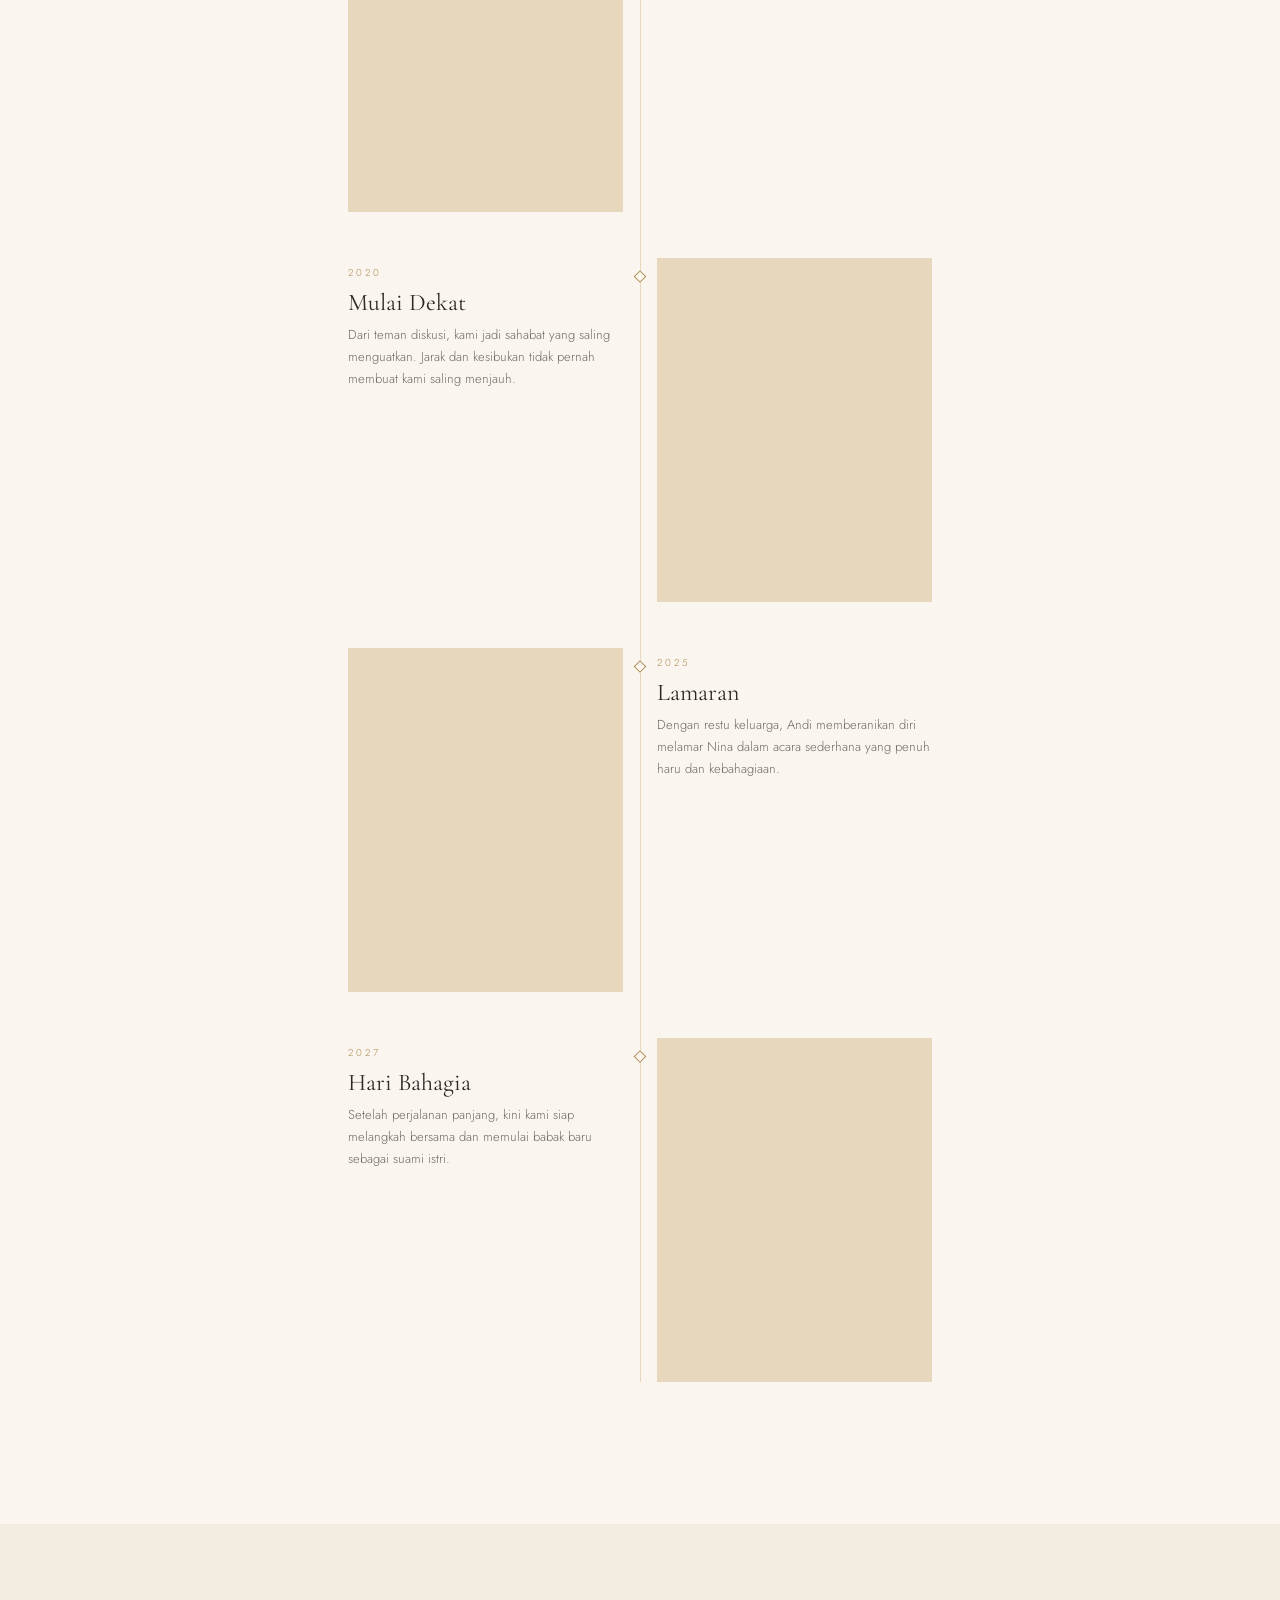
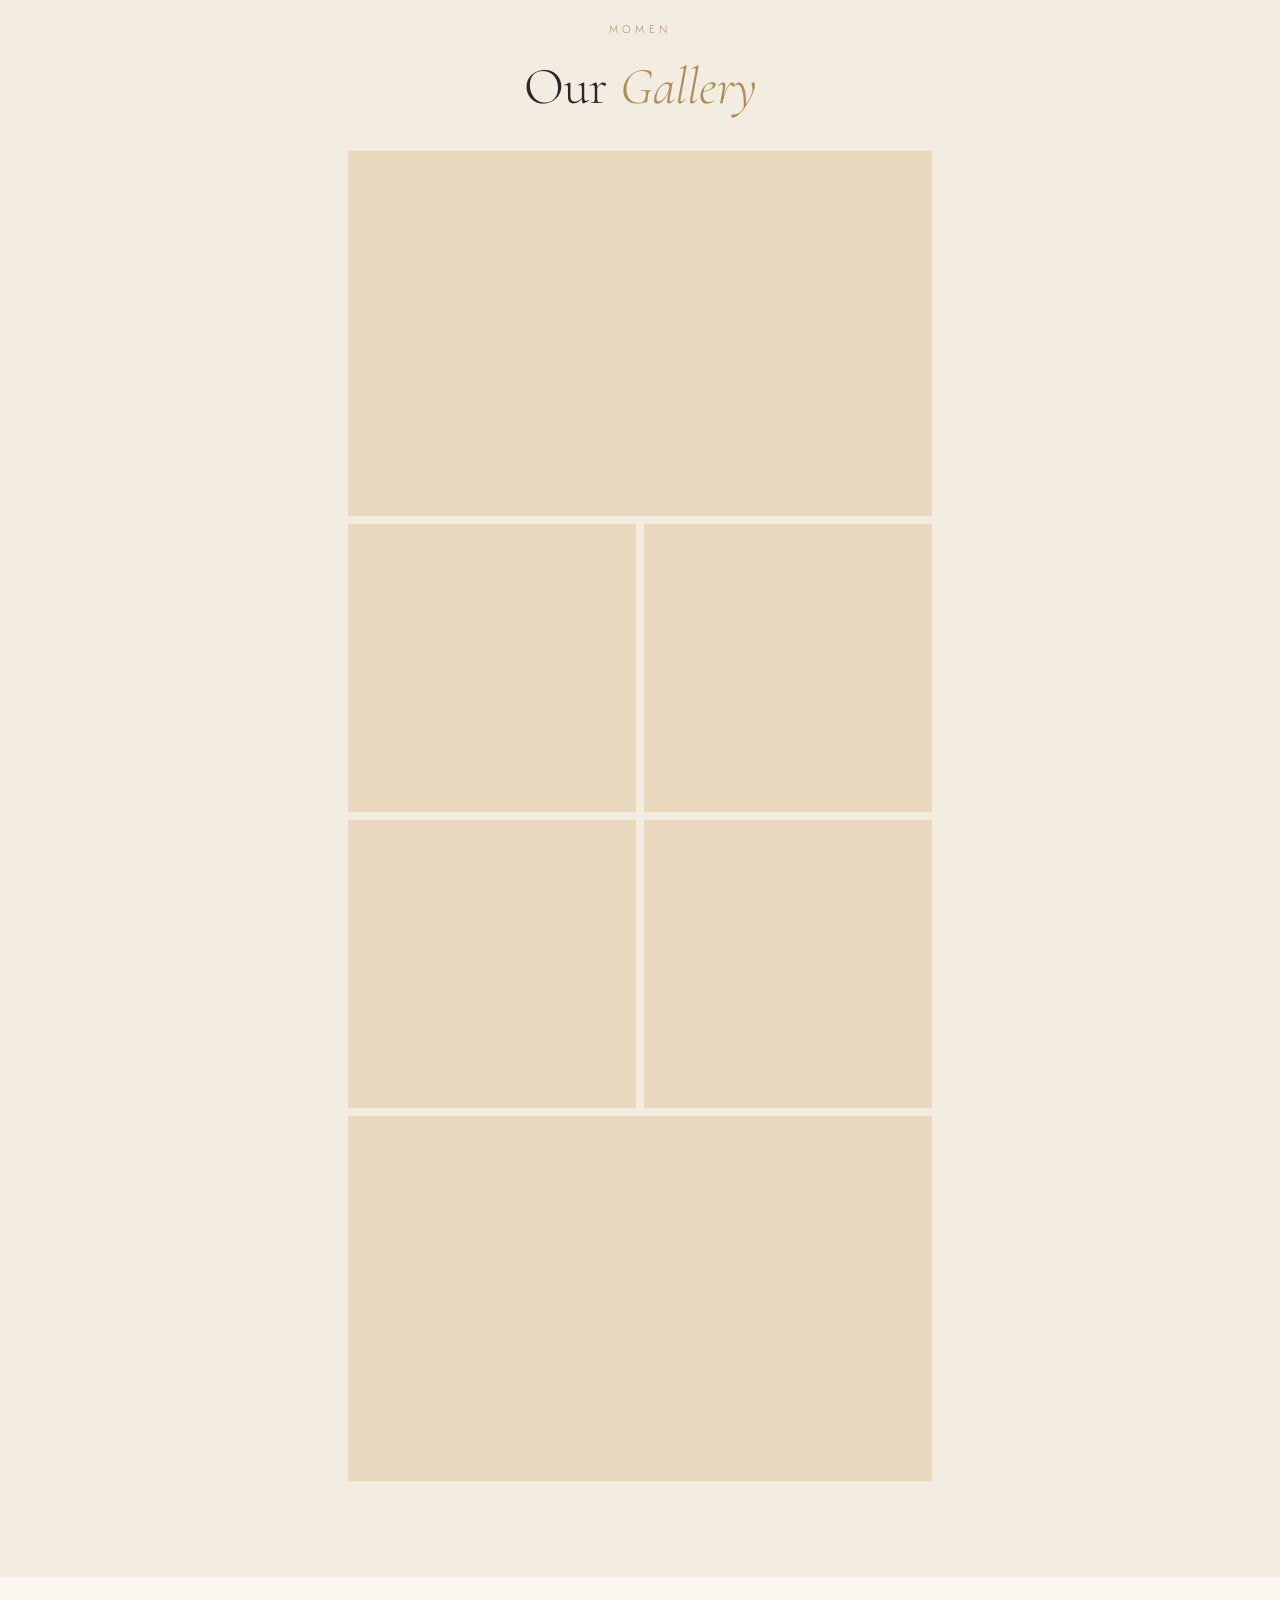
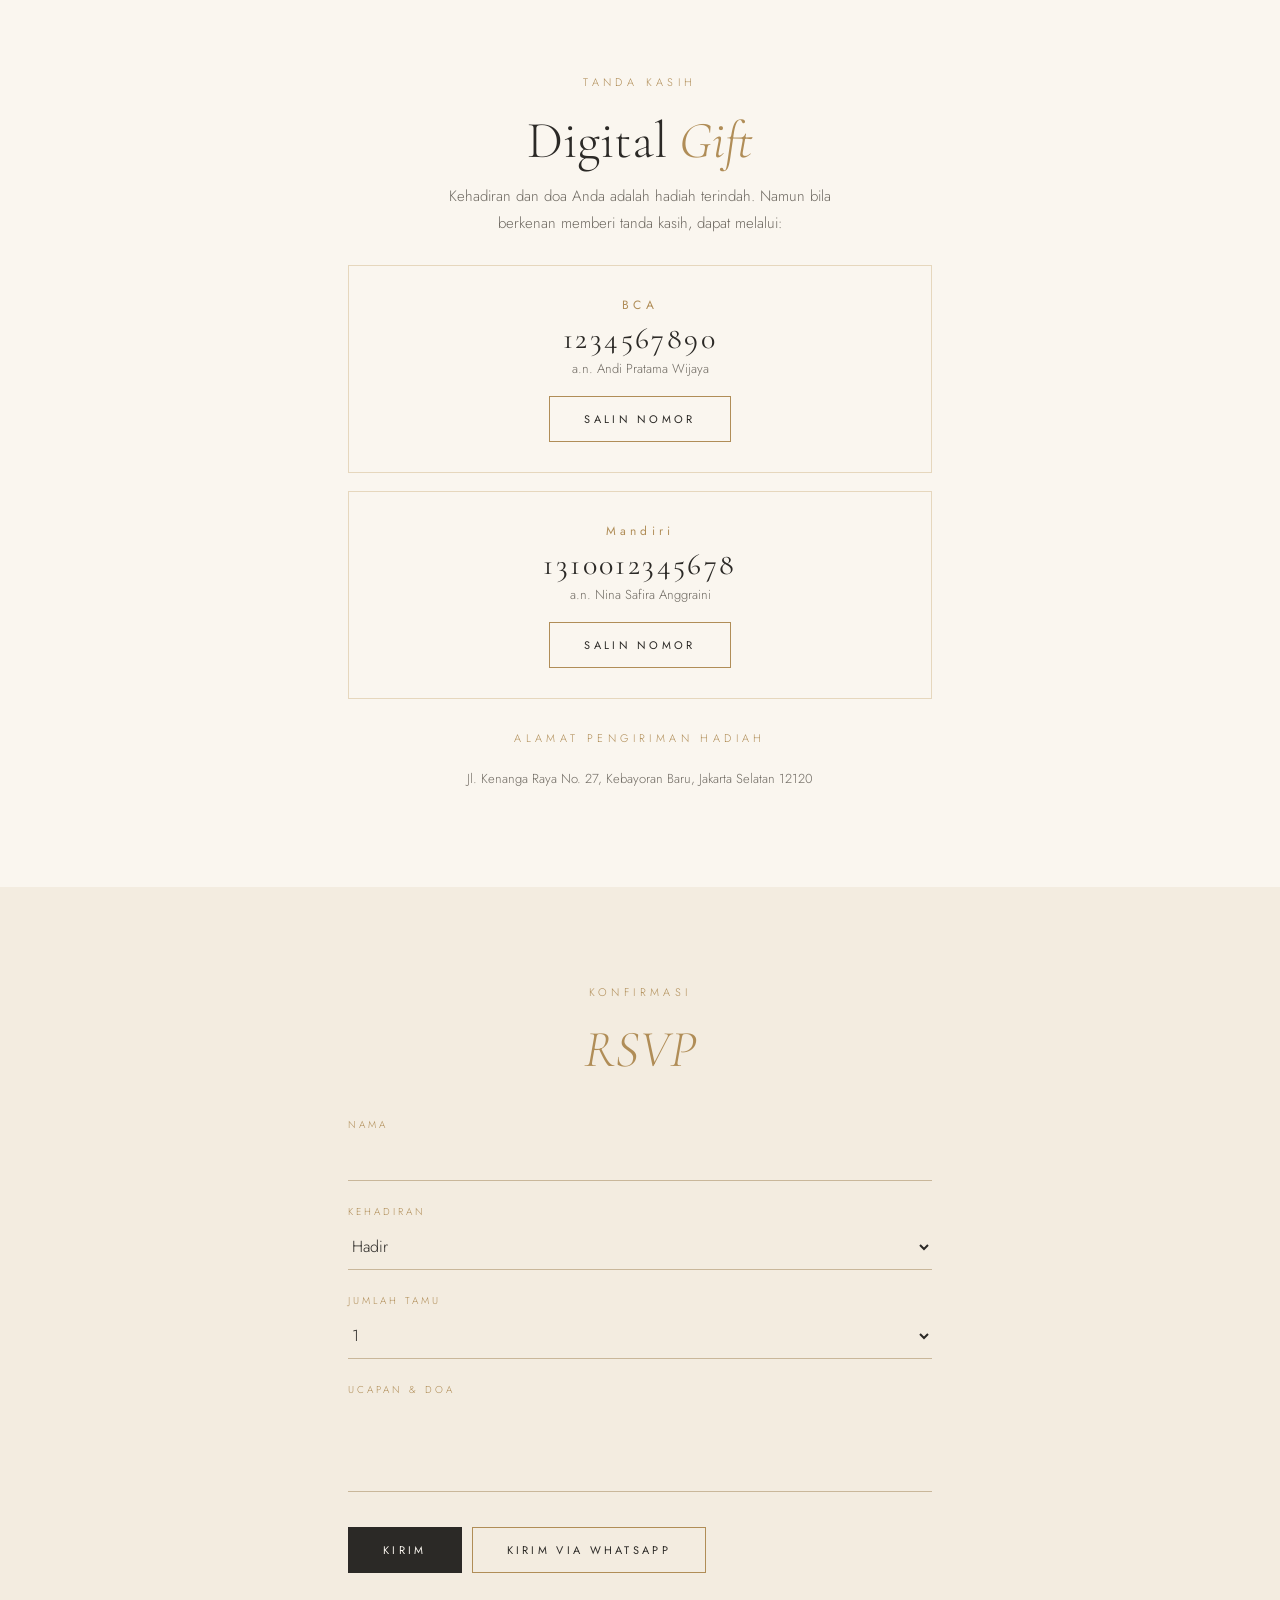
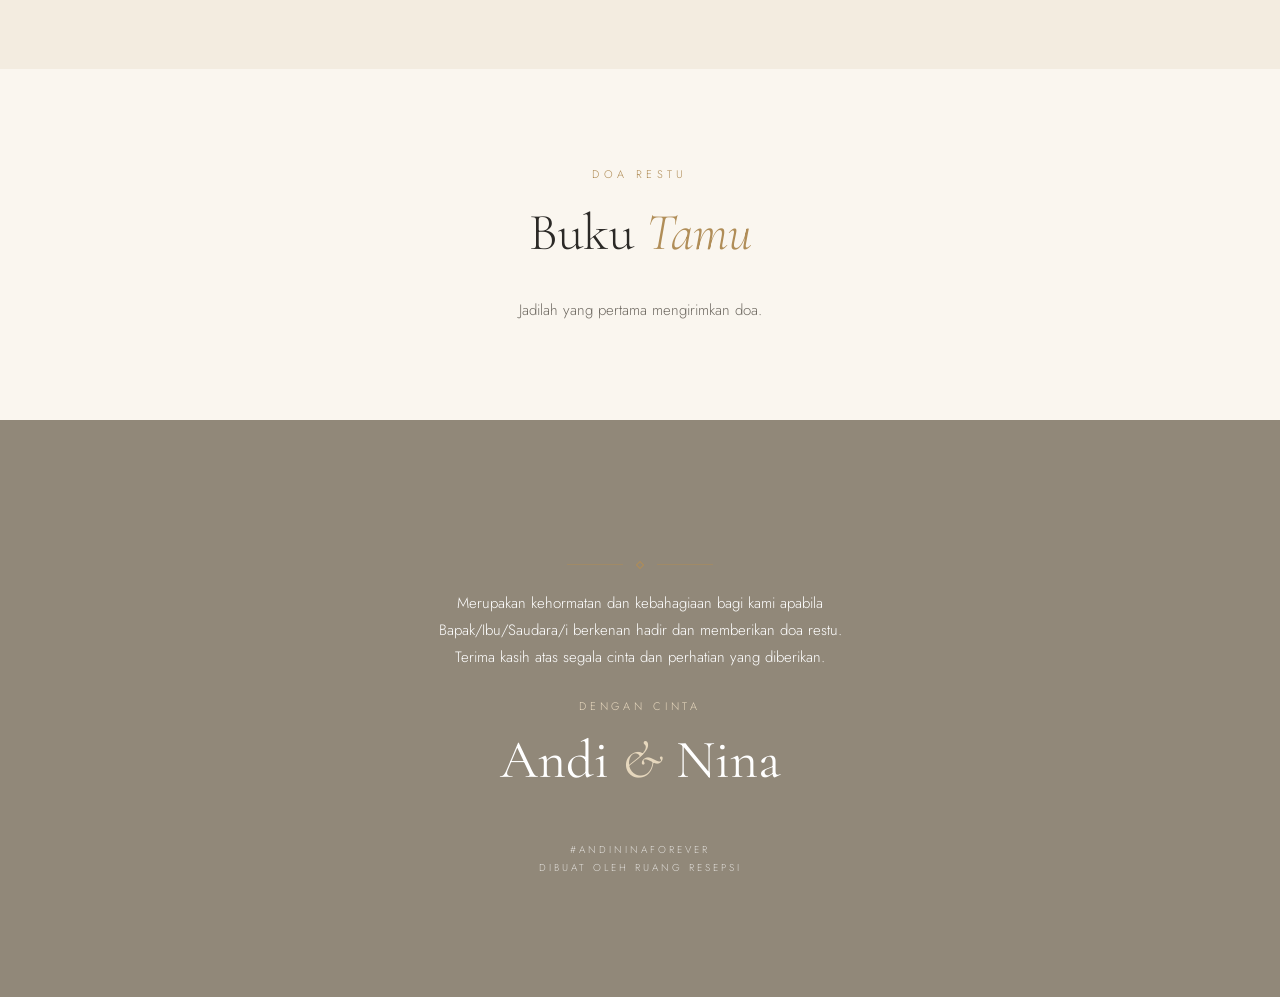
==== commit 6e098f8c: "Add files via upload" ====
--- a/index.html
+++ b/index.html
@@ -21,7 +21,7 @@
 <link rel="icon" href="data:,">
 <link rel="preconnect" href="https://fonts.googleapis.com">
 <link rel="preconnect" href="https://fonts.gstatic.com" crossorigin>
-<link rel="stylesheet" href="style.css?v=8">
+<link rel="stylesheet" href="style.css?v=9">
 </head>
 <body class="lock">
 
@@ -38,7 +38,7 @@
 
 <section id="hero"><div class="bg ph"></div>
   <div class="in rv">
-    <div class="eyebrow" style="color:var(--champ)">Kami Akan Menikah</div>
+    <div class="eyebrow" style="color:var(--lt)">Kami Akan Menikah</div>
     <h2 class="serif" id="hNames"></h2>
     <p class="q" id="hLine"></p>
     <div class="bigdate"><b id="hD"></b><span id="hM"></span></div>
@@ -95,9 +95,9 @@
 </section>
 
 <section id="close"><div class="bg ph"></div>
-  <div class="in rv"><div class="orn" style="color:var(--champ)"><i></i></div>
+  <div class="in rv"><div class="orn" style="color:var(--lt)"><i></i></div>
     <p id="cTxt" style="max-width:420px;margin:0 auto 26px"></p>
-    <p style="letter-spacing:.35em;font-size:11px;text-transform:uppercase;color:var(--champ)">Dengan Cinta</p>
+    <p style="letter-spacing:.35em;font-size:11px;text-transform:uppercase;color:var(--lt)">Dengan Cinta</p>
     <h2 class="serif" id="cNames" style="margin-top:12px"></h2>
     <footer>#<span id="hash"></span><br><span id="brand"></span></footer>
   </div>
@@ -107,8 +107,8 @@
 <div id="lb"><button aria-label="Tutup">&times;</button><div class="ph"></div></div>
 <div id="toast"></div>
 
-<script src="config.js?v=8" charset="utf-8"></script>
-<script src="themes.js?v=8" charset="utf-8"></script>
-<script src="script.js?v=8" charset="utf-8"></script>
+<script src="config.js?v=9" charset="utf-8"></script>
+<script src="themes.js?v=9" charset="utf-8"></script>
+<script src="script.js?v=9" charset="utf-8"></script>
 </body>
 </html>
--- a/style.css
+++ b/style.css
@@ -1,5 +1,5 @@
 
-:root{--ivory:#faf6ef;--cream:#f3ece0;--champ:#e6d7bd;--beige:#c9b79a;--gold:#b08d57;--char:#2b2926;--mute:#6f6a62;--deep:#2b2926;--fh:var(--fh);--fb:var(--fb);--hs:1;--ov:30,26,22;--ivrgb:250,246,239;box-sizing:border-box;padding-top:env(safe-area-inset-top,0px);padding-bottom:env(safe-area-inset-bottom,0px)}
+:root{--ivory:#faf6ef;--cream:#f3ece0;--champ:#e6d7bd;--beige:#c9b79a;--gold:#b08d57;--char:#2b2926;--mute:#6f6a62;--deep:#2b2926;--fh:var(--fh);--fb:var(--fb);--hs:1;--lt:var(--champ);--lt2:var(--ivory);--ov:30,26,22;--ivrgb:250,246,239;box-sizing:border-box;padding-top:env(safe-area-inset-top,0px);padding-bottom:env(safe-area-inset-bottom,0px)}
 html{scroll-behavior:smooth;scroll-padding-top:env(safe-area-inset-top,0px)}
 *,*::before,*::after{box-sizing:inherit;margin:0}
 body{background:var(--ivory);color:var(--char);font:300 15px/1.8 var(--fb);-webkit-font-smoothing:antialiased;overflow-x:hidden}
@@ -30,7 +30,7 @@
 #cover .frame{position:absolute;inset:calc(18px + env(safe-area-inset-top,0px)) 18px 18px;border:1px solid rgba(255,255,255,.35);pointer-events:none}
 #cover small{font-size:11px;letter-spacing:.45em;text-transform:uppercase;opacity:.9}
 #cover h1{font:300 calc(58px*var(--hs))/1 var(--fh);margin:18px 0 6px}
-#cover h1 span{display:block;font-style:italic;font-size:30px;color:var(--champ);margin:6px 0}
+#cover h1 span{display:block;font-style:italic;font-size:30px;color:var(--lt);margin:6px 0}
 #cover .date{letter-spacing:.35em;font-size:12px;margin:14px 0 6px}
 #cover .to{font-size:12px;opacity:.85;margin:22px 0 22px}
 #cover .to b{display:block;font:400 28px/1.3 var(--fh);margin-top:6px;overflow-wrap:anywhere;max-width:100%}
@@ -42,11 +42,11 @@
 #hero::after{content:"";position:absolute;inset:0;background:linear-gradient(rgba(var(--ov),.1),rgba(var(--ov),.78))}
 #hero .in{position:relative;z-index:2;padding:0 28px 90px}
 #hero h2{font-size:calc(52px*var(--hs));color:#fff;margin:14px 0}
-#hero h2 em{color:var(--champ)}
-#hero p.q{font:italic 300 20px/1.5 var(--fh);max-width:380px;margin:0 auto 26px;color:var(--ivory)}
+#hero h2 em{color:var(--lt)}
+#hero p.q{font:italic 300 20px/1.5 var(--fh);max-width:380px;margin:0 auto 26px;color:var(--lt2)}
 .bigdate{display:flex;justify-content:center;align-items:center;gap:18px;font-family:var(--fh)}
 .bigdate b{font-weight:300;font-size:64px;line-height:1}
-.bigdate span{font-size:11px;letter-spacing:.35em;text-transform:uppercase;font-family:var(--fb);line-height:2;text-align:left;border-left:1px solid var(--champ);padding-left:18px}
+.bigdate span{font-size:11px;letter-spacing:.35em;text-transform:uppercase;font-family:var(--fb);line-height:2;text-align:left;border-left:1px solid var(--lt);padding-left:18px}
 /* quote */
 #quote p{font:italic 300 25px/1.6 var(--fh);max-width:480px;margin:0 auto}
 #quote cite{display:block;margin-top:20px;font-style:normal;font-size:11px;letter-spacing:.3em;text-transform:uppercase;color:var(--gold)}
@@ -110,7 +110,7 @@
 #close .bg{position:absolute;inset:0;opacity:.55}
 #close .in{position:relative}
 #close h2{color:#fff;font-size:calc(54px*var(--hs))}
-#close h2 em{color:var(--champ)}
+#close h2 em{color:var(--lt)}
 footer{font-size:10px;letter-spacing:.3em;text-transform:uppercase;opacity:.7;margin-top:50px}
 /* nav + music */
 nav{position:fixed;left:50%;bottom:calc(16px + env(safe-area-inset-bottom,0px));transform:translate(-50%,120px);z-index:40;display:flex;gap:2px;background:rgba(var(--ivrgb),.92);backdrop-filter:blur(12px);border:1px solid var(--champ);padding:4px;transition:transform 1s cubic-bezier(.2,.7,.2,1) .8s}
